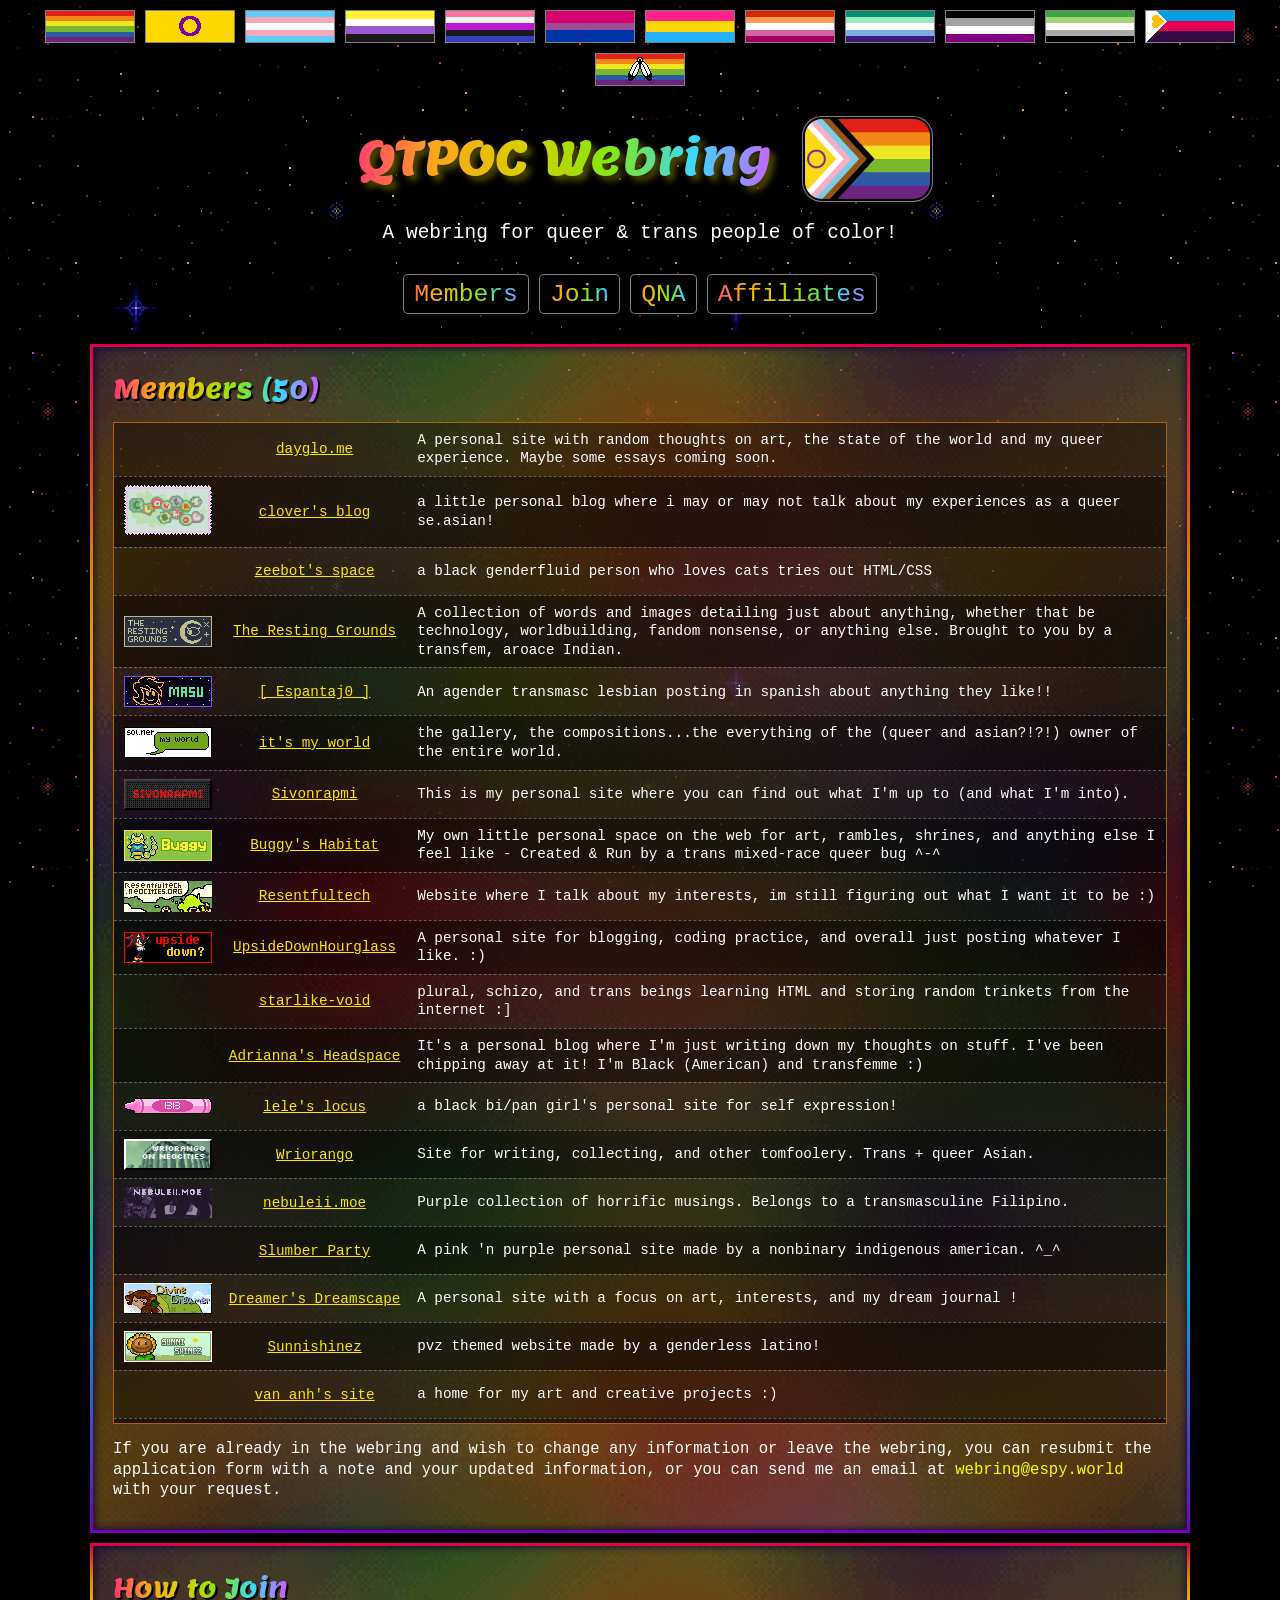
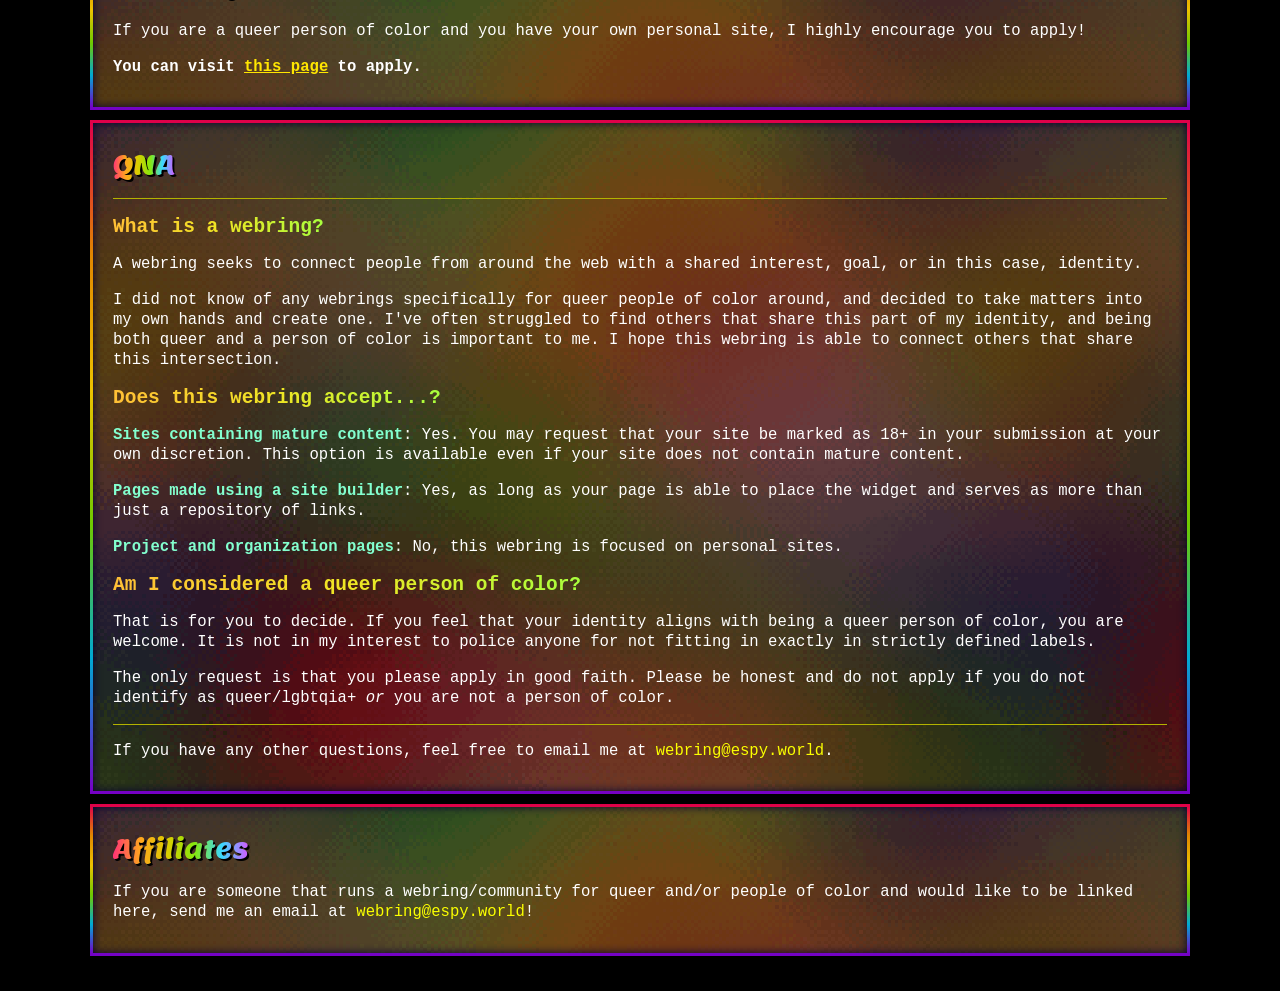
==== index.html @ ef8cb9de "Add member" ====
<!doctype html>

<head>
	<meta
		content="width=device-width, initial-scale=1.0, viewport-fit=contain"
		name="viewport"
	/>
	<link
		href="https://fonts.googleapis.com/css2?family=Lemon&amp;display=swap"
		rel="stylesheet"
	/>
	<link href="/style.css" rel="stylesheet" />
	<title>QTPOC Webring</title>
</head>
<body>
	<div class="wrapper">
		<img id="progress" src="/assets/progress-button.png" />
		<div class="buttons">
			<!-- I (Espy) made these buttons (with the exception of the polyamory one from rainy.gay). Feel free to use them, no attribution required! It's not like I own these designs! -->
			<img id="pride" src="/assets/pride-button.png" />
			<img id="intersex" src="/assets/intersex-button.png" />
			<img id="trans" src="/assets/trans-button.png" />
			<img id="nb" src="/assets/nb-button.png" />
			<img id="genderfluid" src="/assets/genderfluid-button.png" />
			<img id="bi" src="/assets/bi-button.png" />
			<img id="pan" src="/assets/pan-button.png" />
			<img id="lesbian" src="/assets/lesbian-button.png" />
			<img id="mlm" src="/assets/mlm-button.png" />
			<img id="ace" src="/assets/ace-button.png" />
			<img id="aro" src="/assets/aro-button.png" />
			<img id="polyamory" src="/assets/polyamory-button.png" />
			<img id="two-spirit" src="/assets/two-spirit-button.png" />
		</div>
		<div id="header">
			<h1 id="title"><a href="/">QTPOC Webring</a></h1>
			<img id="flag" src="/assets/progress-flag.png" />
		</div>
		<p id="desc">A webring for queer &amp; trans people of color!</p>
		<div id="quicklinks">
			<a href="#members">Members</a>
			<a href="/join.html">Join</a>
			<a href="#qna">QNA</a>
			<a href="#affiliates">Affiliates</a>
		</div>
		<div class="container" id="members-container">
			<h1 id="members">Members (<span id="members-count">50</span>)</h1>
			<div id="members-wrapper">
				<table id="members-table">
					<tr>
						<td>
							<div class="member-links">
								<a
									class="button-link empty"
									href="https://dayglo.me"
									target="_blank"
									><img src="/assets/blank.png" /></a
								><a href="https://dayglo.me" target="_blank">dayglo.me</a>
							</div>
							<div class="member-desc">
								A personal site with random thoughts on art, the state of the
								world and my queer experience. Maybe some essays coming soon.
							</div>
						</td>
					</tr>
					<tr>
						<td>
							<div class="member-links">
								<a
									class="button-link"
									href="https://cloversblog.neocities.org/"
									style="height: unset"
									target="_blank"
									><img
										src="/button/cloversblog.png"
										style="height: unset" /></a
								><a href="https://cloversblog.neocities.org/" target="_blank"
									>clover's blog</a
								>
							</div>
							<div class="member-desc">
								a little personal blog where i may or may not talk about my
								experiences as a queer se.asian!
							</div>
						</td>
					</tr>
					<tr>
						<td>
							<div class="member-links">
								<a
									class="button-link empty"
									href="https://zeebot.neocities.org/"
									target="_blank"
									><img src="/assets/blank.png" /></a
								><a href="https://zeebot.neocities.org/" target="_blank"
									>zeebot's space</a
								>
							</div>
							<div class="member-desc">
								a black genderfluid person who loves cats tries out HTML/CSS
							</div>
						</td>
					</tr>
					<tr>
						<td>
							<div class="member-links">
								<a
									class="button-link"
									href="https://therestinggrounds.neocities.org/"
									target="_blank"
									><img src="/button/therestinggrounds.gif" /></a
								><a
									href="https://therestinggrounds.neocities.org/"
									target="_blank"
									>The Resting Grounds</a
								>
							</div>
							<div class="member-desc">
								A collection of words and images detailing just about anything,
								whether that be technology, worldbuilding, fandom nonsense, or
								anything else. Brought to you by a transfem, aroace Indian.
							</div>
						</td>
					</tr>
					<tr>
						<td>
							<div class="member-links">
								<a
									class="button-link"
									href="https://espantaj0.neocities.org/"
									target="_blank"
									><img src="/button/espantaj0.gif" /></a
								><a href="https://espantaj0.neocities.org/" target="_blank"
									>[ Espantaj0 ]</a
								>
							</div>
							<div class="member-desc">
								An agender transmasc lesbian posting in spanish about anything
								they like!!
							</div>
						</td>
					</tr>
					<tr>
						<td>
							<div class="member-links">
								<a
									class="button-link"
									href="https://sol-net.neocities.org/"
									target="_blank"
									><img src="/button/solnet.gif" /></a
								><a href="https://sol-net.neocities.org/" target="_blank"
									>it's my world</a
								>
							</div>
							<div class="member-desc">
								the gallery, the compositions...the everything of the (queer and
								asian?!?!) owner of the entire world.
							</div>
						</td>
					</tr>
					<tr>
						<td>
							<div class="member-links">
								<a
									class="button-link"
									href="https://sivonrapmi.neocities.org/"
									target="_blank"
									><img src="/button/sivonrapmi.gif" /></a
								><a href="https://sivonrapmi.neocities.org/" target="_blank"
									>Sivonrapmi</a
								>
							</div>
							<div class="member-desc">
								This is my personal site where you can find out what I'm up to
								(and what I'm into).
							</div>
						</td>
					</tr>
					<tr>
						<td>
							<div class="member-links">
								<a
									class="button-link"
									href="https://buggybadhabits.neocities.org/"
									target="_blank"
									><img src="/button/buggyshabitat.gif" /></a
								><a href="https://buggybadhabits.neocities.org/" target="_blank"
									>Buggy's Habitat</a
								>
							</div>
							<div class="member-desc">
								My own little personal space on the web for art, rambles,
								shrines, and anything else I feel like - Created &amp; Run by a
								trans mixed-race queer bug ^-^
							</div>
						</td>
					</tr>
					<tr>
						<td>
							<div class="member-links">
								<a
									class="button-link"
									href="https://resentfultechworld.neocities.org/"
									target="_blank"
									><img src="/button/resentfultech.png" /></a
								><a
									href="https://resentfultechworld.neocities.org/"
									target="_blank"
									>Resentfultech</a
								>
							</div>
							<div class="member-desc">
								Website where I talk about my interests, im still figuring out
								what I want it to be :)
							</div>
						</td>
					</tr>
					<tr>
						<td>
							<div class="member-links">
								<a
									class="button-link"
									href="https://upsidedownhourglass.neocities.org/"
									target="_blank"
									><img src="/button/upsidedown.gif" /></a
								><a
									href="https://upsidedownhourglass.neocities.org/"
									target="_blank"
									>UpsideDownHourglass</a
								>
							</div>
							<div class="member-desc">
								A personal site for blogging, coding practice, and overall just
								posting whatever I like. :)
							</div>
						</td>
					</tr>
					<tr>
						<td>
							<div class="member-links">
								<a
									class="button-link empty"
									href="https://starlike-void.nekoweb.org/"
									target="_blank"
									><img src="/assets/blank.png" /></a
								><a href="https://starlike-void.nekoweb.org/" target="_blank"
									>starlike-void</a
								>
							</div>
							<div class="member-desc">
								plural, schizo, and trans beings learning HTML and storing
								random trinkets from the internet :]
							</div>
						</td>
					</tr>
					<tr>
						<td>
							<div class="member-links">
								<a
									class="button-link empty"
									href="https://adriannatchalla.gay/"
									target="_blank"
									><img src="/assets/blank.png" /></a
								><a href="https://adriannatchalla.gay/" target="_blank"
									>Adrianna's Headspace</a
								>
							</div>
							<div class="member-desc">
								It's a personal blog where I'm just writing down my thoughts on
								stuff. I've been chipping away at it! I'm Black (American) and
								transfemme :)
							</div>
						</td>
					</tr>
					<tr>
						<td>
							<div class="member-links">
								<a
									class="button-link"
									href="https://l3l3.neocities.org/"
									target="_blank"
									><img src="/button/l3l3.png" /></a
								><a href="https://l3l3.neocities.org/" target="_blank"
									>lele's locus</a
								>
							</div>
							<div class="member-desc">
								a black bi/pan girl's personal site for self expression!
							</div>
						</td>
					</tr>
					<tr>
						<td>
							<div class="member-links">
								<a
									class="button-link"
									href="https://wriorango.neocities.org/"
									target="_blank"
									><img src="/button/wriorango.png" /></a
								><a href="https://wriorango.neocities.org/" target="_blank"
									>Wriorango</a
								>
							</div>
							<div class="member-desc">
								Site for writing, collecting, and other tomfoolery. Trans +
								queer Asian.
							</div>
						</td>
					</tr>
					<tr>
						<td>
							<div class="member-links">
								<a
									class="button-link"
									href="https://nebuleii.moe/"
									target="_blank"
									><img src="/button/nebuleii.gif" /></a
								><a href="https://nebuleii.moe/" target="_blank"
									>nebuleii.moe</a
								>
							</div>
							<div class="member-desc">
								Purple collection of horrific musings. Belongs to a
								transmasculine Filipino.
							</div>
						</td>
					</tr>
					<tr>
						<td>
							<div class="member-links">
								<a
									class="button-link empty"
									href="https://drowsy.nekoweb.org"
									target="_blank"
									><img src="/assets/blank.png" /></a
								><a href="https://drowsy.nekoweb.org" target="_blank"
									>Slumber Party</a
								>
							</div>
							<div class="member-desc">
								A pink 'n purple personal site made by a nonbinary indigenous
								american. ^_^
							</div>
						</td>
					</tr>
					<tr>
						<td>
							<div class="member-links">
								<a
									class="button-link"
									href="https://divine-dreamer.neocities.org/"
									target="_blank"
									><img src="/button/divinedreamer.gif" /></a
								><a href="https://divine-dreamer.neocities.org/" target="_blank"
									>Dreamer's Dreamscape</a
								>
							</div>
							<div class="member-desc">
								A personal site with a focus on art, interests, and my dream
								journal !
							</div>
						</td>
					</tr>
					<tr>
						<td>
							<div class="member-links">
								<a
									class="button-link"
									href="https://sunnishinez.neocities.org/"
									target="_blank"
									><img src="/button/sunnishinez.png" /></a
								><a href="https://sunnishinez.neocities.org/" target="_blank"
									>Sunnishinez</a
								>
							</div>
							<div class="member-desc">
								pvz themed website made by a genderless latino!
							</div>
						</td>
					</tr>
					<tr>
						<td>
							<div class="member-links">
								<a
									class="button-link empty"
									href="https://vananh.neocities.org/"
									target="_blank"
									><img src="/assets/blank.png" /></a
								><a href="https://vananh.neocities.org/" target="_blank"
									>van anh's site</a
								>
							</div>
							<div class="member-desc">
								a home for my art and creative projects :)
							</div>
						</td>
					</tr>
					<tr>
						<td>
							<div class="member-links">
								<a
									class="button-link"
									href="https://coredreamz.neocities.org/"
									target="_blank"
									><img src="/button/coredreamz.gif" /></a
								><a href="https://coredreamz.neocities.org/" target="_blank"
									>CoreDreamz</a
								>
							</div>
							<div class="member-desc">
								My website is an attempt to blend VHS and Dreamcore. It mostly
								features things from my life, so check it out if you're
								interested! ;D
							</div>
						</td>
					</tr>
					<tr>
						<td>
							<div class="member-links">
								<a
									class="button-link"
									href="https://zianu-azureplay.neocities.org/"
									target="_blank"
									><img src="/button/azureplay.gif" /></a
								><a
									href="https://zianu-azureplay.neocities.org/"
									target="_blank"
									>AzurePlay</a
								>
							</div>
							<div class="member-desc">
								My personal Markdown blog about games, tech, and everything
								else. Site is on Russian language.
							</div>
						</td>
					</tr>
					<tr>
						<td>
							<div class="member-links">
								<a
									class="button-link"
									href="https://gallusgalluss.neocities.org/"
									target="_blank"
									><img src="/button/gallusgalluss.png" /></a
								><a href="https://gallusgalluss.neocities.org/" target="_blank"
									>Gallusgalluss</a
								>
							</div>
							<div class="member-desc">
								The personal website of Drey, a Black trans artist who loves
								creatures and games!
							</div>
						</td>
					</tr>
					<tr>
						<td>
							<div class="member-links">
								<a
									class="button-link empty"
									href="https://cosy-diner.nekoweb.org/"
									target="_blank"
									><img src="/assets/blank.png" /></a
								><a href="https://cosy-diner.nekoweb.org/" target="_blank"
									>Cosy Diner</a
								>
							</div>
							<div class="member-desc">
								The cosiest diner in town, run by some punk filipino trans dude
								in his 20s. I heard he has a special burger-milkshake combo deal
								for only $2.99 if you say red is the best colour in the rainbow
								and donate all your life savings directly to his bank account.
							</div>
						</td>
					</tr>
					<tr>
						<td>
							<div class="member-links">
								<a
									class="button-link empty"
									href="https://orcareon.neocities.org/"
									target="_blank"
									><img src="/assets/blank.png" /></a
								><a href="https://orcareon.neocities.org/" target="_blank"
									>orcareon</a
								>
							</div>
							<div class="member-desc">
								the personal site of a sapphic ace chinese-australian ^^/
							</div>
						</td>
					</tr>
					<tr>
						<td>
							<div class="member-links">
								<a
									class="button-link"
									href="https://www.psigone.com/home"
									target="_blank"
									><img src="/button/jeanzone.png" /></a
								><a href="https://www.psigone.com/home" target="_blank"
									>psigone</a
								>
							</div>
							<div class="member-desc">
								hi! my name is jean and this is my personal website. i am
								diasporic Vietnamese and am an oil painter and digital artist,
								based in the Bay Area, CA.
							</div>
						</td>
					</tr>
					<tr>
						<td>
							<div class="member-links">
								<a
									class="button-link"
									href="https://jups-journal.neocities.org/"
									target="_blank"
									><img src="/button/jupsjournal.gif" /></a
								><a href="https://jups-journal.neocities.org/" target="_blank"
									>Jup's Journal</a
								>
							</div>
							<div class="member-desc">
								my little home on the internet! Come visit, I detail my
								fixations, thoughts, and journey to reclaim my Chinese heritage
								:D
							</div>
						</td>
					</tr>
					<tr>
						<td>
							<div class="member-links">
								<a
									class="button-link"
									href="https://wheresurmalloytonight.neocities.org/"
									target="_blank"
									><img src="/button/malloytonight.gif" /></a
								><a
									href="https://wheresurmalloytonight.neocities.org/"
									target="_blank"
									>MalloyTonight</a
								>
							</div>
							<div class="member-desc">
								personal website ; shrine to being who i want to be,
								unrestrained. i like narrative analysis and music and
								storytelling and fandom. filipino-canadian and very queer
							</div>
						</td>
					</tr>
					<tr>
						<td>
							<div class="member-links">
								<a
									class="button-link empty"
									href="https://cjsatnarine.space"
									target="_blank"
									><img src="/assets/blank.png" /></a
								><a href="https://cjsatnarine.space" target="_blank"
									>CJ's Personal Site</a
								>
							</div>
							<div class="member-desc">Personal website of CJ Satnarine.</div>
						</td>
					</tr>
					<tr>
						<td>
							<div class="member-links">
								<a
									class="button-link empty"
									href="https://xcrystiiangel.neocities.org/"
									target="_blank"
									><img src="/assets/blank.png" /></a
								><a href="https://xcrystiiangel.neocities.org/" target="_blank"
									>xCrystiiAngelz webpage !!!</a
								>
							</div>
							<div class="member-desc">
								the home of a trans, queer, and neurodivergent thai internet
								angel ... a personal webpage for whatever !!! ꒰১(。・ω・。)໒꒱
							</div>
						</td>
					</tr>
					<tr>
						<td>
							<div class="member-links">
								<a
									class="button-link"
									href="https://mongju.nekoweb.org/"
									target="_blank"
									><img src="/button/mongju.gif" /></a
								><a href="https://mongju.nekoweb.org/" target="_blank"
									>mongju.nekoweb.org</a
								>
							</div>
							<div class="member-desc">
								website of an aroace nonbinary korean!!
							</div>
						</td>
					</tr>
					<tr>
						<td>
							<div class="member-links">
								<a
									class="button-link"
									href="https://compulsivecomputer.net/"
									target="_blank"
									><img src="/button/compulsivecomputer.png" /></a
								><a href="https://compulsivecomputer.net/" target="_blank"
									>CompulsiveComputer</a
								>
							</div>
							<div class="member-desc">
								A site belonging to a particular IBM computer, full of all kinds
								of stuff from Singapore.
							</div>
						</td>
					</tr>
					<tr>
						<td>
							<div class="member-links">
								<a
									class="button-link"
									href="https://mvoidsta.neocities.org"
									target="_blank"
									><img src="/button/mvoidsta.png" /></a
								><a href="https://mvoidsta.neocities.org" target="_blank"
									>mvoidsta</a
								>
							</div>
							<div class="member-desc">
								the eternal nights haven run by a neurodivergent
							</div>
						</td>
					</tr>
					<tr>
						<td>
							<div class="member-links">
								<a
									class="button-link"
									href="https://vidapon.net/"
									target="_blank"
									><img src="/button/vidapon.gif" /></a
								><a href="https://vidapon.net/" target="_blank"
									>Vidapon's Artbox</a
								>
							</div>
							<div class="member-desc">
								An art-driven personal website owned by a Nonbinary Filipino
								person! Come hang out if you're interested in pixelly art,
								worldbuilding, and the colour pink!
							</div>
						</td>
					</tr>
					<tr>
						<td>
							<div class="member-links">
								<a
									class="button-link empty"
									href="https://lillinet.neocities.org/"
									target="_blank"
									><img src="/assets/blank.png" /></a
								><a href="https://lillinet.neocities.org/" target="_blank"
									>Lilli Net</a
								>
							</div>
							<div class="member-desc">Just a personal website</div>
						</td>
					</tr>
					<tr>
						<td>
							<div class="member-links">
								<a
									class="button-link"
									href="https://if-we-were-villains.nekoweb.org/not_found.html"
									target="_blank"
									><img src="/button/mysillylittlewebsite.png" /></a
								><a
									href="https://if-we-were-villains.nekoweb.org/not_found.html"
									target="_blank"
									>My Silly Little Website</a
								>
							</div>
							<div class="member-desc">
								Just a personal website where I mess around
							</div>
						</td>
					</tr>
					<tr>
						<td>
							<div class="member-links">
								<a
									class="button-link"
									href="https://roflcopterr.nekoweb.org/"
									target="_blank"
									><img src="/button/rolfcopterr.png" /></a
								><a href="https://roflcopterr.nekoweb.org/" target="_blank"
									>roflcopterr</a
								>
							</div>
							<div class="member-desc">
								Personal website made as a hobby. Always under construction;
								Home of many shrines and fun pages! Come check me out :))
							</div>
						</td>
					</tr>
					<tr>
						<td>
							<div class="member-links">
								<a
									class="button-link"
									href="https://prismaticbolt.neocities.org/"
									target="_blank"
									><img src="/button/prismaticbolt.png" /></a
								><a href="https://prismaticbolt.neocities.org/" target="_blank"
									>prismaticbolt</a
								>
							</div>
							<div class="member-desc">
								Rainbow-themed personal website run by a Hispanic aspec person.
							</div>
						</td>
					</tr>
					<tr>
						<td>
							<div class="member-links">
								<a
									class="button-link"
									href="https://crystalclearcrystalline.neocities.org/"
									target="_blank"
									><img src="/button/crystalline.png" /></a
								><a
									href="https://crystalclearcrystalline.neocities.org/"
									target="_blank"
									>CrystalClearCrystalline</a
								>
							</div>
							<div class="member-desc">
								A personal creative archive of an aroace, agender Hmong person.
							</div>
						</td>
					</tr>
					<tr>
						<td>
							<div class="member-links">
								<a
									class="button-link"
									href="https://shroom.ink/"
									target="_blank"
									><img src="/button/shroomink.gif" /></a
								><a href="https://shroom.ink/" target="_blank">Shroom.Ink</a>
							</div>
							<div class="member-desc">
								Lil mushroom &amp; fungi themed sites.
							</div>
						</td>
					</tr>
					<tr>
						<td>
							<div class="member-links">
								<a
									class="button-link"
									href="https://goldensun.nekoweb.org/"
									target="_blank"
									><img src="/button/goldensun.gif" /></a
								><a href="https://goldensun.nekoweb.org/" target="_blank"
									>goldensun</a
								>
							</div>
							<div class="member-desc">
								the personal site of a queer artist of colour :) that said, my
								site isn't primarily art focused. honestly, I'm not really sure
								what I'm doing with it. here's my whisper to the wind/scream
								into the abyss on the indie web
							</div>
						</td>
					</tr>
					<tr>
						<td>
							<div class="member-links">
								<a
									class="button-link"
									href="https://www.albinanigans.me/"
									target="_blank"
									><img src="/button/albinanigans.png" /></a
								><a href="https://www.albinanigans.me/" target="_blank"
									>The Albinanigans!</a
								>
							</div>
							<div class="member-desc">The shenanigans of Albi!</div>
						</td>
					</tr>
					<tr>
						<td>
							<div class="member-links">
								<a
									class="button-link empty"
									href="https://chubs.tubsandchubs.com"
									target="_blank"
									><img src="/assets/blank.png" /></a
								><a href="https://chubs.tubsandchubs.com" target="_blank"
									>chubsOS</a
								>
							</div>
							<div class="member-desc">
								disabled QTBIPOC millennial's HTML playground and personal site
							</div>
						</td>
					</tr>
					<tr>
						<td>
							<div class="member-links">
								<a
									class="button-link"
									href="https://starry-knight.neocities.org/"
									target="_blank"
									><img src="/button/starrysgrove.png" /></a
								><a href="https://starry-knight.neocities.org/" target="_blank"
									>Starry's Grove</a
								>
							</div>
							<div class="member-desc">
								A clearing in the digital forest where a Black queer artist
								resides :3
							</div>
						</td>
					</tr>
					<tr>
						<td>
							<div class="member-links">
								<a
									class="button-link"
									href="https://buzz51.neocities.org/"
									target="_blank"
									><img src="/button/buzz51.png" /></a
								><a href="https://buzz51.neocities.org/" target="_blank"
									>Buzz51</a
								>
							</div>
							<div class="member-desc">
								Personal site of an artistic, queer Desi-American!
							</div>
						</td>
					</tr>
					<tr>
						<td>
							<div class="member-links">
								<a
									class="button-link"
									href="https://tertiaryapocalypse.neocities.org"
									target="_blank"
									><img src="/button/tertiaryapocalypse.png" /></a
								><a
									href="https://tertiaryapocalypse.neocities.org"
									target="_blank"
									>TERTIARYAPOCALYPSE</a
								>
							</div>
							<div class="member-desc">
								personal corner of the web. i mostly use it to host creative
								projects, a lot of which are about queer asian americans,
								since... that's me!
							</div>
						</td>
					</tr>
					<tr>
						<td>
							<div class="member-links">
								<a
									class="button-link empty"
									href="https://lukealexdavis.co.uk"
									target="_blank"
									><img src="/assets/blank.png" /></a
								><a href="https://lukealexdavis.co.uk" target="_blank"
									>Luke Davis</a
								>
							</div>
							<div class="member-desc">
								The digital home of Luke Davis: a queer Black autistic technical
								SEO, music producer, and blogger based in the UK
							</div>
						</td>
					</tr>
					<tr>
						<td>
							<div class="member-links">
								<a
									class="button-link"
									href="https://weirdo.nekoweb.org"
									target="_blank"
									><img src="/button/weirdo.gif" /></a
								><a href="https://weirdo.nekoweb.org" target="_blank">Powder</a>
							</div>
							<div class="member-desc">
								Personal site made by a neurodivergent, trans, queer afro
								caribbean artist dedicated to showing free expression without
								any worry of being ridiculed.
							</div>
						</td>
					</tr>
					<tr>
						<td>
							<div class="member-links">
								<a
									class="button-link"
									href="https://leilukin.com/"
									target="_blank"
									><img src="/button/leilukinshub.png" /></a
								><a href="https://leilukin.com/" target="_blank"
									>Leilukin's Hub</a
								>
							</div>
							<div class="member-desc">
								Personal and hobby website of a Malaysian Chinese autistic and
								visually impaired non-binary lesbian, dedicated to queerness and
								various interests.
							</div>
						</td>
					</tr>
					<tr>
						<td>
							<div class="member-links">
								<a
									class="button-link"
									href="https://slitherbop.neocities.org/"
									target="_blank"
									><img src="/button/slitherbop.gif" /></a
								><a href="https://slitherbop.neocities.org/" target="_blank"
									>Slitherbop</a
								>
							</div>
							<div class="member-desc empty"></div>
						</td>
					</tr>
					<tr>
						<td>
							<div class="member-links">
								<a
									class="button-link"
									href="https://espy.world/"
									target="_blank"
									><img src="/button/espyworld.gif" /></a
								><a href="https://espy.world/" target="_blank">espy.world</a>
							</div>
							<div class="member-desc">
								Webring owner, the projects and musings of a queer and nonbinary
								vietnamese artist.
							</div>
						</td>
					</tr>
				</table>
			</div>
			<p>
				If you are already in the webring and wish to change any information or
				leave the webring, you can resubmit the application form with a note and
				your updated information, or you can send me an email at
				<span class="email"
					>webr<span class="e-m-a">a3645778631892l</span>ing@es<span class="i-l"
						>y904378323124d</span
					>py.world</span
				>
				with your request.
			</p>
		</div>
		<div class="container">
			<h1 id="join">How to Join</h1>
			<p>
				If you are a queer person of color and you have your own personal site,
				I highly encourage you to apply!
			</p>
			<p style="font-weight: bold">
				You can visit
				<a href="/join.html">this page</a> to apply.
			</p>
		</div>
		<div class="container">
			<h1 id="qna">QNA</h1>
			<hr />
			<h2>What is a webring?</h2>
			<p>
				A webring seeks to connect people from around the web with a shared
				interest, goal, or in this case, identity.
			</p>
			<p>
				I did not know of any webrings specifically for queer people of color
				around, and decided to take matters into my own hands and create one.
				I've often struggled to find others that share this part of my identity,
				and being both queer and a person of color is important to me. I hope
				this webring is able to connect others that share this intersection.
			</p>
			<h2>Does this webring accept...?</h2>
			<p>
				<b>Sites containing mature content</b>: Yes. You may request that your
				site be marked as 18+ in your submission at your own discretion. This
				option is available even if your site does not contain mature content.
			</p>
			<p>
				<b>Pages made using a site builder</b>: Yes, as long as your page is
				able to place the widget and serves as more than just a repository of
				links.
			</p>
			<p>
				<b>Project and organization pages</b>: No, this webring is focused on
				personal sites.
			</p>
			<h2>Am I considered a queer person of color?</h2>
			<p>
				That is for you to decide. If you feel that your identity aligns with
				being a queer person of color, you are welcome. It is not in my interest
				to police anyone for not fitting in exactly in strictly defined labels.
			</p>
			<p>
				The only request is that you please apply in good faith. Please be
				honest and do not apply if you do not identify as queer/lgbtqia+
				<i>or</i> you are not a person of color.
			</p>
			<hr />
			<p>
				If you have any other questions, feel free to email me at
				<span class="email"
					>webr<span class="e-m-a">a3645778631892l</span>ing@es<span class="i-l"
						>y904378323124d</span
					>py.world</span
				>.
			</p>
		</div>
		<div class="container">
			<h1 id="affiliates">Affiliates</h1>
			<p>
				If you are someone that runs a webring/community for queer and/or people
				of color and would like to be linked here, send me an email at
				<span class="email"
					>webr<span class="e-m-a">a3645778631892l</span>ing@es<span class="i-l"
						>y904378323124d</span
					>py.world</span
				>!
			</p>
		</div>
	</div>
</body>
---- style.css ----
html {
    background: black;
    scrollbar-color: rgb(100, 100, 100) rgb(37, 37, 37);
}
textarea {
    scrollbar-color: initial;
}
body {
    font-family: monospace;
    background: black;
    background: url("/assets/stars.png");
    background-blend-mode: multiply;
    background-attachment: fixed;
    image-rendering: pixelated;
    background-size: 600px;
    color: white;
    margin: 0;
}
li {
    font-size: 1.1em;
}
hr {
    color: rgb(179, 179, 0);
    border-style: none none solid none;
}
b {
    color: rgb(131, 255, 207);
}
code {
    background-color: rgb(7, 7, 7);
    color: rgb(177, 177, 177);
    padding: 2px 4px;
    font-size: 0.9em;
}

/* Email */
.e-m-a,
.i-l {
    display: none; /* Spam prevention */
}
.email {
    color: rgb(251, 255, 0);
}

/* Buttons */
.buttons {
    display: flex;
    gap: 10px;
    width: fit-content;
    margin: auto;
    flex-wrap: wrap;
    align-items: center;
    justify-content: center;
}
.buttons img,
#progress {
    border: 1px solid rgba(255, 255, 255, 0.5);
    width: 88px;
    height: 31px;
}
#progress {
    display: none;
}

/* Header */
#header {
    display: flex;
    gap: 20px;
    margin-top: 20px;
    max-width: 100%;
}
#flag {
    width: 125px;
    object-fit: cover;
    image-rendering: auto;
    border-radius: 20px;
    padding: 2px;
    background: black;
    border: 1px solid rgba(255, 255, 255, 0.5);
}
#title {
    background: white;
    background: linear-gradient(
        90deg,
        rgb(255, 50, 118),
        rgb(255, 165, 31),
        rgb(219, 205, 0),
        rgb(133, 231, 14),
        rgb(59, 216, 255),
        rgb(216, 87, 255)
    );
    background-clip: text;
    color: transparent;
    background-size: cover;
    margin: 0px auto;
    width: 415px;
    font-size: 3em;
    text-shadow: none;
    filter: drop-shadow(5px 5px 3px rgba(255, 238, 0, 0.3));
    padding: 10px;
    text-align: center;
}
#title a {
    text-decoration: none;
    color: transparent;
}
#desc {
    margin: 0;
    margin-top: 10px;
    margin-bottom: 20px;
    font-size: 1.5em;
    text-shadow: 2px 2px 0px black;
    text-align: center;
    padding: 0px 10px;
}

/* Containers */
.wrapper {
    margin: 0px auto;
    padding: 10px 0px;
    width: 100%;
    display: flex;
    flex-direction: column;
    gap: 10px;
    align-items: center;
    min-height: 100dvh;
}
.wrapper > :last-child {
    margin-bottom: 20px;
}
.wrapper > :first-child {
    margin-top: 20px;
}
.container {
    width: 100%;
    max-width: 1100px;
    background: url("/assets/background.png");
    background-size: 900px;
    padding: 20px;
    border: 3px outset rgb(116, 31, 31);
    border-image: linear-gradient(
        180deg,
        rgb(223, 0, 74),
        rgb(224, 135, 0),
        rgb(236, 193, 0),
        rgb(111, 202, 0),
        rgb(0, 169, 211),
        rgb(118, 0, 197)
    );
    border-image-slice: 1;
    color: white;
    box-sizing: border-box;
    box-shadow: 0px 0px 10px rgba(5, 1, 49, 1) inset;
}
.container p {
    font-size: 1.2em;
    line-height: 1.3em;
}
.container p:last-child {
    margin-bottom: 10px;
}
h1 {
    font-family: "Lemon", system-ui;
    font-size: 1.6em;
    font-weight: normal;
    margin-top: 5px;
    background: white;
    background: linear-gradient(
        90deg,
        rgb(255, 50, 118),
        rgb(255, 165, 31),
        rgb(219, 205, 0),
        rgb(133, 231, 14),
        rgb(59, 216, 255),
        rgb(216, 87, 255)
    );
    background-size: cover;
    background-clip: text;
    color: transparent;
    width: fit-content;
    filter: drop-shadow(2px 2px 0px black);
}
h2 {
    background: white;
    background: linear-gradient(
        90deg,
        rgb(255, 191, 54),
        rgba(239, 229, 36, 1),
        rgb(168, 255, 61)
    );
    background-size: cover;
    background-clip: text;
    color: transparent;
    width: fit-content;
}
li {
    line-height: 1.4em;
    font-size: 1rem;
}
li::marker {
    color: cyan;
    font-weight: bold;
}

/* Quicklink */
#quicklinks {
    display: flex;
    flex-wrap: wrap;
    align-items: center;
    justify-content: center;
    gap: 10px;
    font-size: 1.9em;
    margin-bottom: 20px;
}
#quicklinks a {
    text-decoration: none;
    padding: 5px 10px;
    color: white;
    background: black;
    background: linear-gradient(
        90deg,
        rgb(255, 50, 118),
        rgb(255, 165, 31),
        rgb(219, 205, 0),
        rgb(133, 231, 14),
        rgb(59, 216, 255),
        rgb(216, 87, 255)
    );
    background-size: cover;
    background-clip: text;
    color: transparent;
    border-radius: 5px;
    border: 1px solid rgba(255, 255, 255, 0.5);
    backdrop-filter: brightness(0);
}
#quicklinks a:hover {
    background: rgb(247, 255, 139);
    color: black;
}

/* Members */
table {
    border-collapse: collapse;
    font-size: 1.1em;
}
td {
    border-top: 1px dashed rgba(255, 255, 255, 0.3);
    padding: 8px 10px;
    vertical-align: top;
    display: flex;
    gap: 10px;
}
tbody > :nth-child(2n) {
    background-color: rgba(0, 0, 0, 0.397);
}
tr:nth-child(1) td {
    border-top: none;
}
#members-wrapper {
    max-height: 1000px;
    overflow-y: scroll;
    scrollbar-width: thin;
    border: 1px solid rgb(172, 99, 4);
    scrollbar-color: #f7b910 #b67b0d;
    padding: 0px 0px;
    background: rgba(0, 0, 0, 0.4);
    image-rendering: pixelated;
}
a {
    color: rgb(255, 230, 0);
}
a:hover {
    color: white;
}
.member-links img, .button-link {
    width: 88px;
    height: 31px;
}
.member-links {
    display: flex;
    flex: 2.3;
    gap: 10px;
    align-items: center;
}
.member-links :last-child {
    margin: auto;
    text-align: center;
}
.member-desc {
    flex: 6;
    height: fit-content;
    margin: auto 0;
    text-align: left;
    line-height: 1.3em;
}
.member-desc.empty {
    color: gray;
}

/* Widgets */
#widgets {
    display: flex;
    gap: 10px;
    justify-content: center;
    margin: 30px 0px;
    flex-wrap: wrap;
}
.widget {
    width: fit-content;
}
.widget-wrapper {
    display: flex;
    flex-direction: column;
    gap: 10px;
    align-items: center;
}
.widget-wrapper textarea {
    flex-grow: 1;
}
.widget-wrapper h3 {
    text-decoration: underline;
    margin: 0;
    margin-bottom: 10px;
}
#widgets textarea {
    background: rgb(0, 10, 0);
    border: 1px solid rgb(24, 74, 87);
    color: rgb(0, 204, 136);
}

/* Form */
form {
    padding: 0px 10px;
    margin: 30px auto 0px auto;
}
form label {
    color: rgb(209, 255, 101);
    line-height: 1.5em;
        display: flex;
    flex-direction: column;
}
form .required-note, form label .req {
    color: rgb(255, 255, 255);
    font-size: 0.8em;
}
.required-note {
    font-size: 0.8rem !important;
}
input::placeholder, textarea::placeholder {
    color: rgba(0, 223, 167, 0.5);
}
form input, form textarea {
    width: calc(100% - 10px);
    padding: 5px;
    background: rgb(0, 10, 0);
    border: 1px solid rgb(24, 74, 87);
    color: rgb(236, 255, 184);
    font-size: 1rem;
    font-family: monospace;
}
input:focus {
    outline: 1px solid rgb(182, 170, 0);
}
form input[name="description"] {
    text-align: top;
}
.alternative {
    color: rgb(0, 199, 192);
    font-style: italic;
}
.alternative .email {
    color: rgb(246, 255, 126);
}
form button {
    background-color: rgb(0, 82, 50);
    color: yellow;
    font-family: monospace;
    padding: 5px;
    border-radius: 10px;
    font-size: 1rem;
    border: 1px solid rgb(0, 138, 108);
}
form button:hover {
    cursor: pointer;
    border-color: rgb(0, 255, 242);
    color: white;
    background-color: rgb(5, 117, 74);
}

/* Small screen styling */
@media screen and (max-width: 620px) {
    body {
        margin: 10px 0;
    }
    .container {
        padding: 10px 15px;
    }
    .container > p, li {
        font-size: 0.95rem;
    }
    #members-container {
        padding: 10px 0px;
    }
    #members-container > *:not(#members-wrapper) {
        padding: 0px 15px;
    }
    #members-wrapper {
        overflow-y: hidden;
        max-height: unset;
        border-left: none;
        border-right: none;
    }
    #flag {
        display: none;
    }
    .buttons {
        order: 999;
        padding: 5px;
    }
    #progress {
        display: block;
    }
    #header {
        margin-top: 0px;
    }
    #title {
        font-size: 2.4em;
        filter: drop-shadow(2px 2px 2px rgba(255, 238, 0, 0.4));
    }
    #quicklinks,
    #desc,
    #progress {
        z-index: 1;
    }
    td {
        flex-direction: column;
    }
    .member-links .empty {
        display: none;
    }
    .member-links :last-child {
        margin: 0;
    }
    textarea[name="description"] {
        height: 60px;
    }
    .wrapper > :last-child {
        margin-bottom: 5px;
    }
    .wrapper > :first-child {
        margin-top: 5px;
    }
    .member-desc.empty {
        display: none;
    }
    form input, form textarea {
        font-size: 0.9em;
    }
}
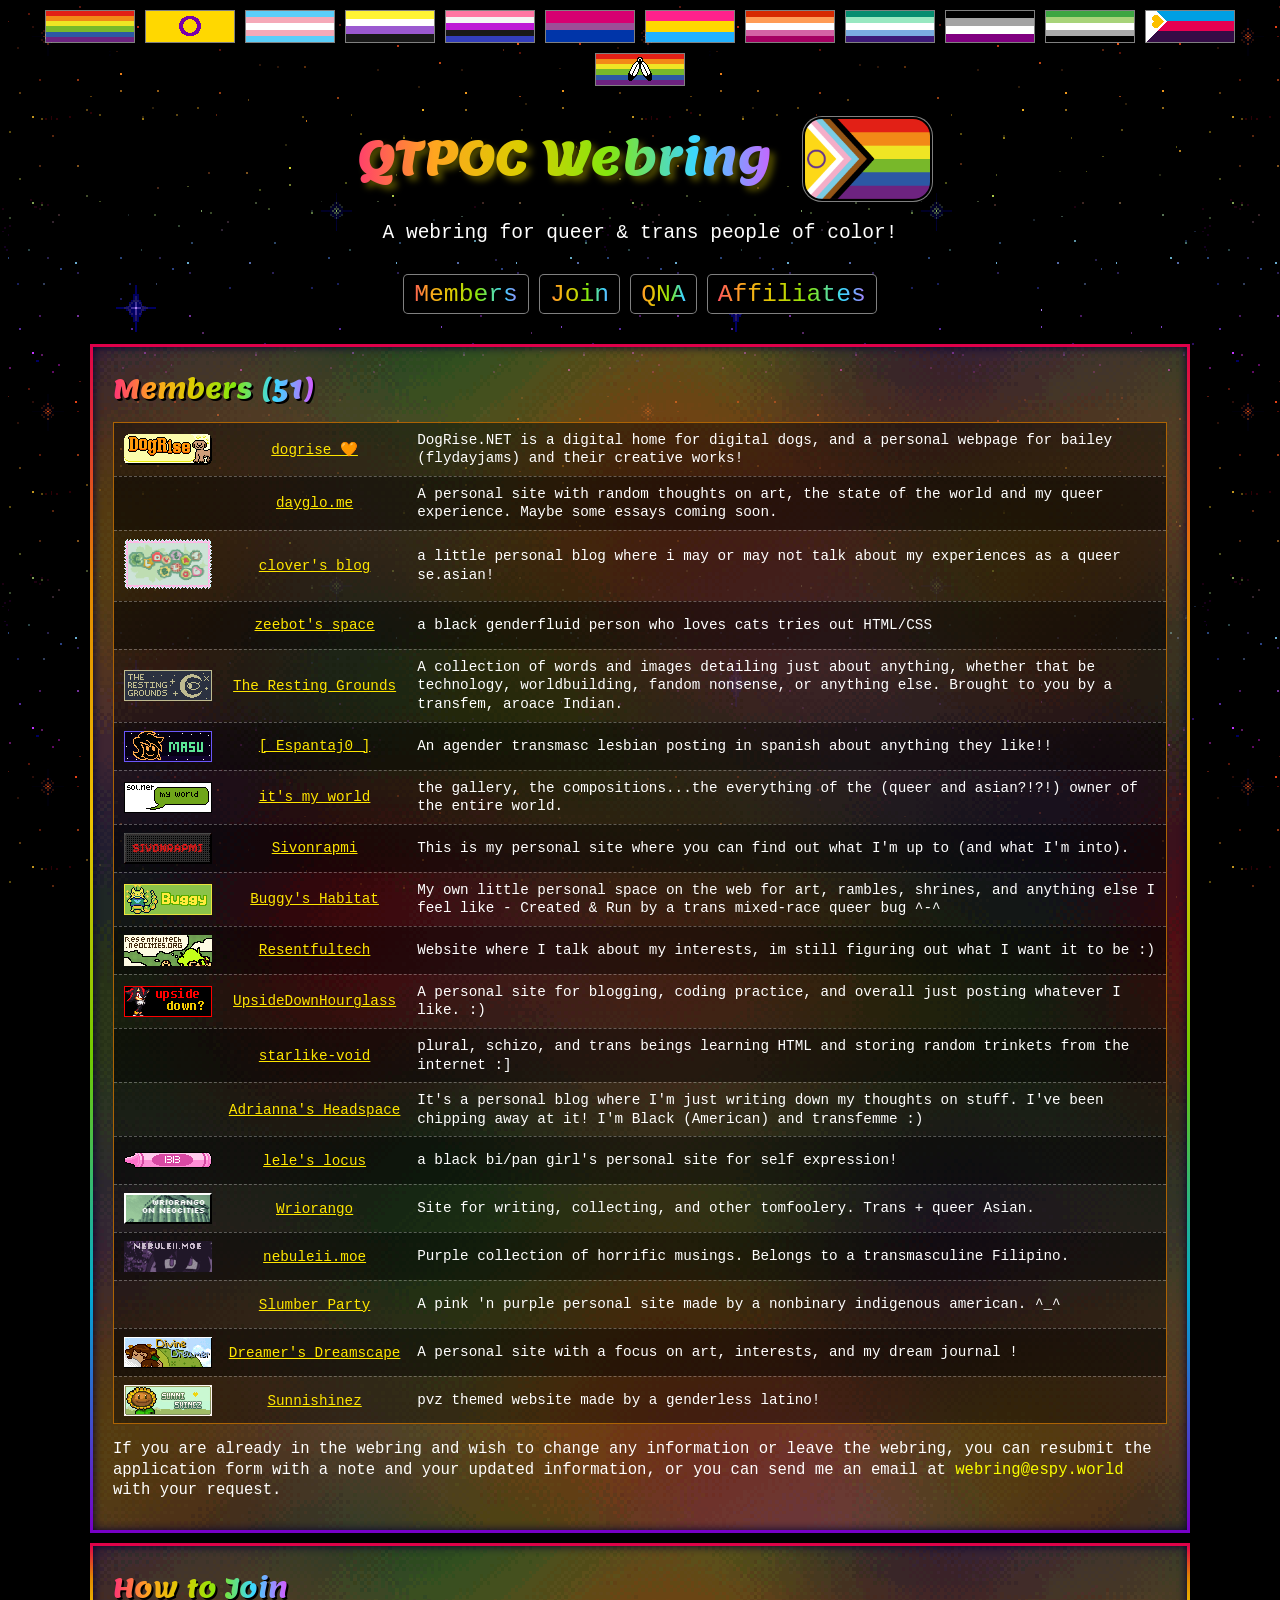
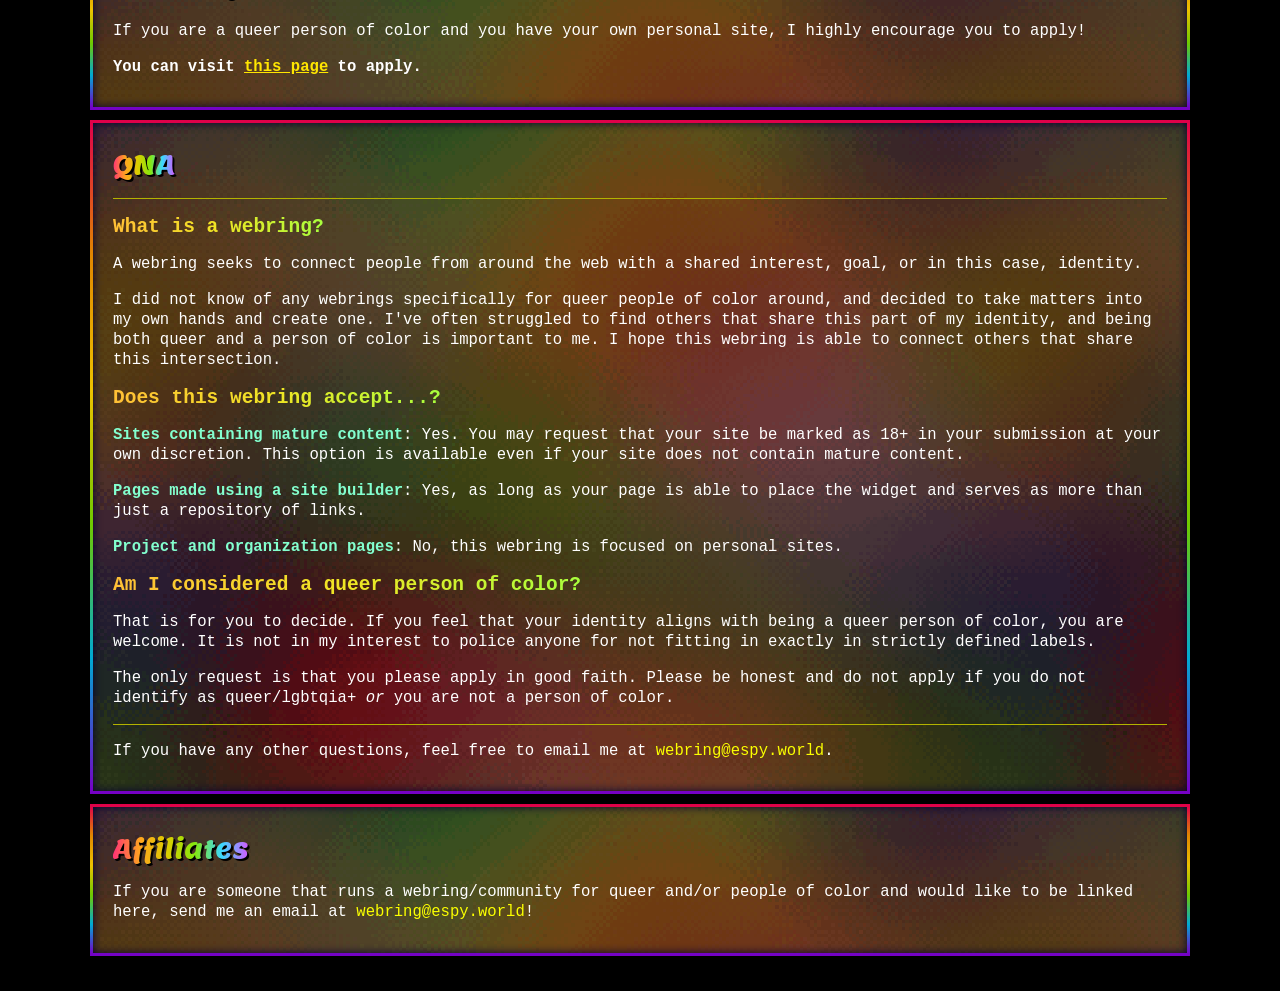
==== commit d2e0a7d0: "Add member" ====
--- a/index.html
+++ b/index.html
@@ -10,6 +10,7 @@
 		rel="stylesheet"
 	/>
 	<link href="/style.css" rel="stylesheet" />
+	<meta content="text/html; charset=utf-8" http-equiv="Content-Type" />
 	<title>QTPOC Webring</title>
 </head>
 <body>
@@ -43,9 +44,25 @@
 			<a href="#affiliates">Affiliates</a>
 		</div>
 		<div class="container" id="members-container">
-			<h1 id="members">Members (<span id="members-count">50</span>)</h1>
+			<h1 id="members">Members (<span id="members-count">51</span>)</h1>
 			<div id="members-wrapper">
 				<table id="members-table">
+					<tr>
+						<td>
+							<div class="member-links">
+								<a
+									class="button-link"
+									href="https://dogrise.net"
+									target="_blank"
+									><img src="/button/dogrise.gif" /></a
+								><a href="https://dogrise.net" target="_blank">dogrise 🧡</a>
+							</div>
+							<div class="member-desc">
+								DogRise.NET is a digital home for digital dogs, and a personal
+								webpage for bailey (flydayjams) and their creative works!
+							</div>
+						</td>
+					</tr>
 					<tr>
 						<td>
 							<div class="member-links">
--- a/style.css
+++ b/style.css
@@ -386,6 +386,10 @@
     color: white;
     background-color: rgb(5, 117, 74);
 }
+.footnote {
+    font-size: 0.85em;
+    color: rgb(155, 155, 155);
+}
 
 /* Small screen styling */
 @media screen and (max-width: 620px) {
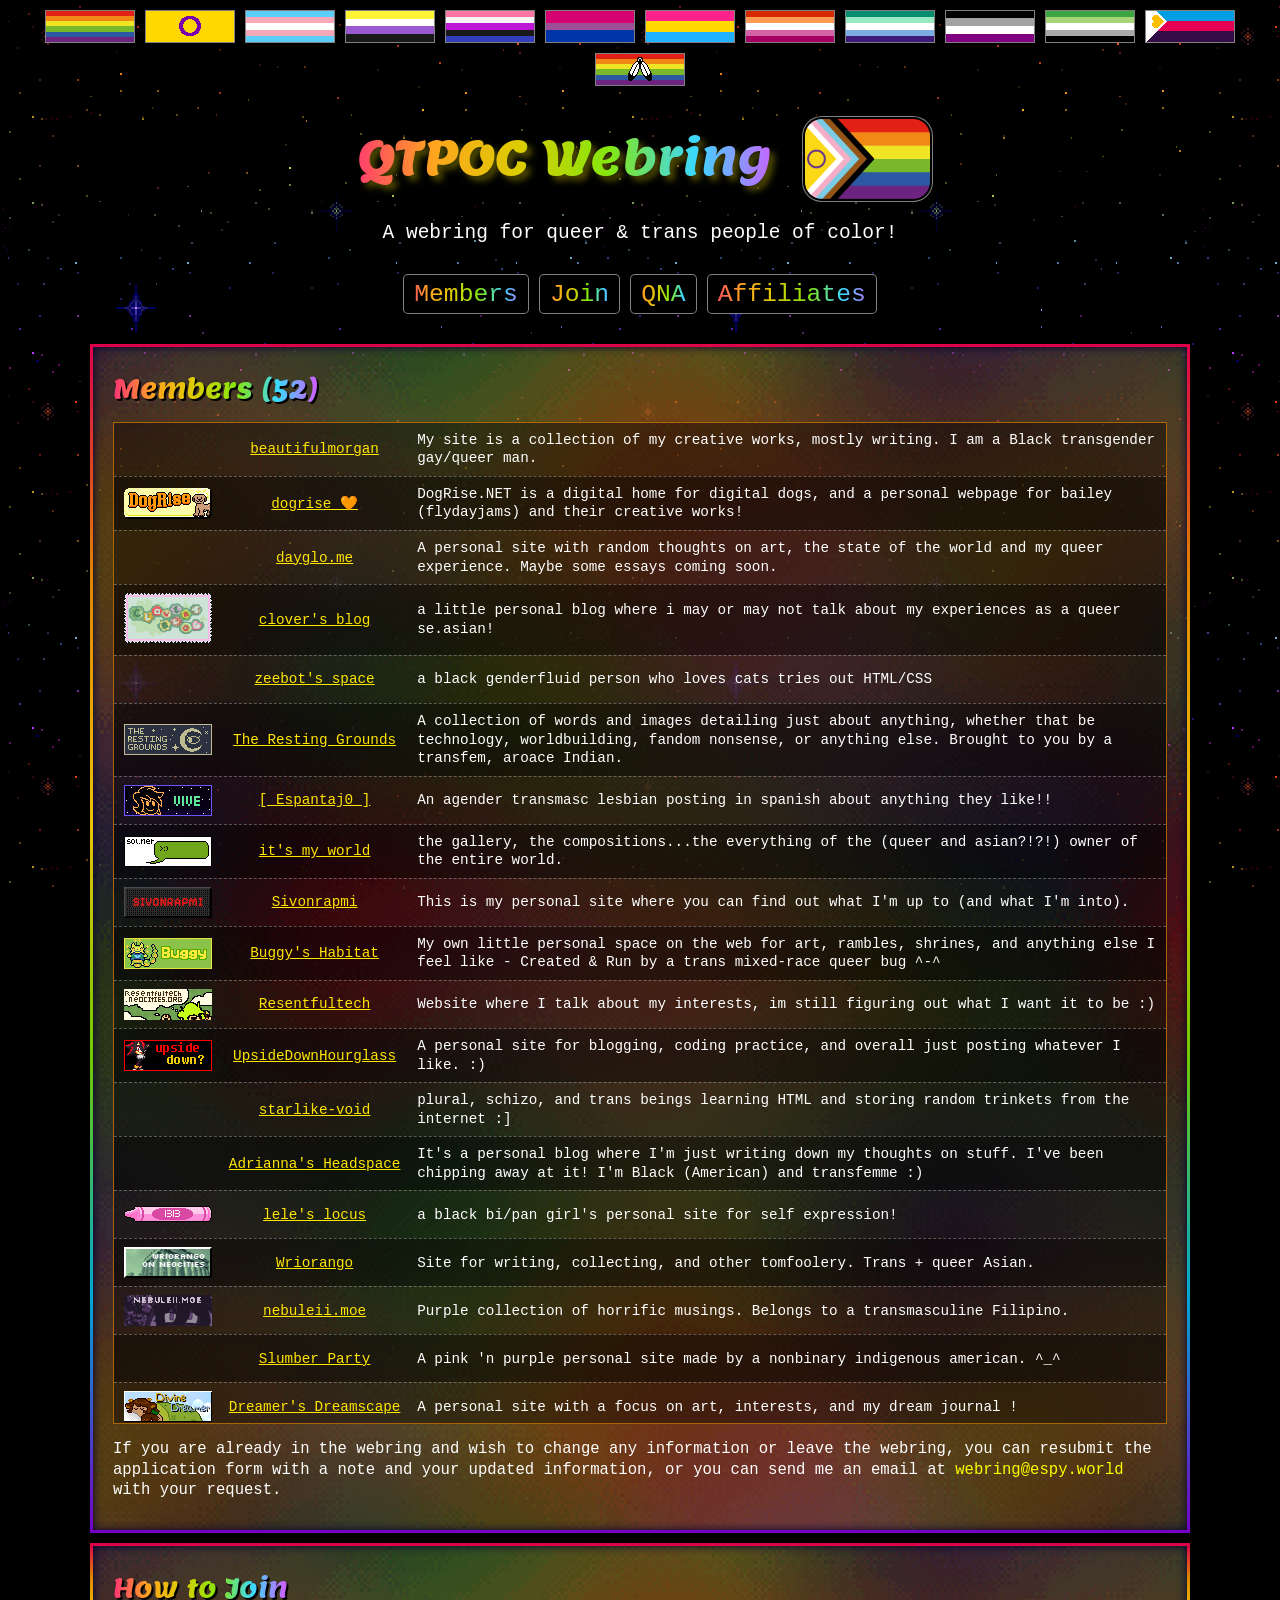
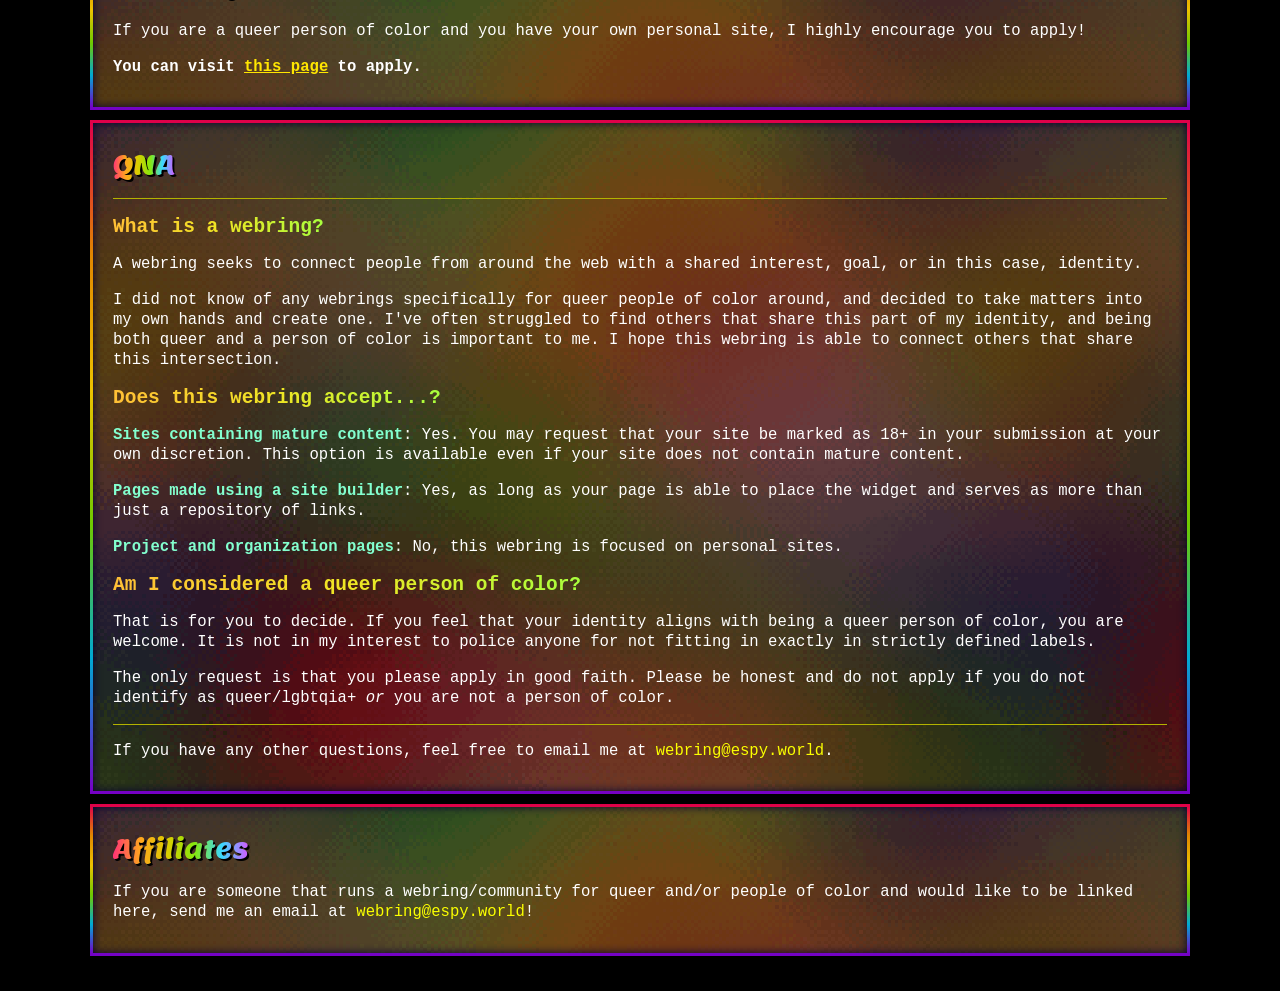
==== commit e37f3f80: "Add member" ====
--- a/index.html
+++ b/index.html
@@ -44,9 +44,29 @@
 			<a href="#affiliates">Affiliates</a>
 		</div>
 		<div class="container" id="members-container">
-			<h1 id="members">Members (<span id="members-count">51</span>)</h1>
+			<h1 id="members">Members (<span id="members-count">52</span>)</h1>
 			<div id="members-wrapper">
 				<table id="members-table">
+					<tr>
+						<td>
+							<div class="member-links">
+								<a
+									class="button-link empty"
+									href="https://beautifulmorgan.neocities.org/"
+									target="_blank"
+									><img src="/assets/blank.png" /></a
+								><a
+									href="https://beautifulmorgan.neocities.org/"
+									target="_blank"
+									>beautifulmorgan</a
+								>
+							</div>
+							<div class="member-desc">
+								My site is a collection of my creative works, mostly writing. I
+								am a Black transgender gay/queer man.
+							</div>
+						</td>
+					</tr>
 					<tr>
 						<td>
 							<div class="member-links">
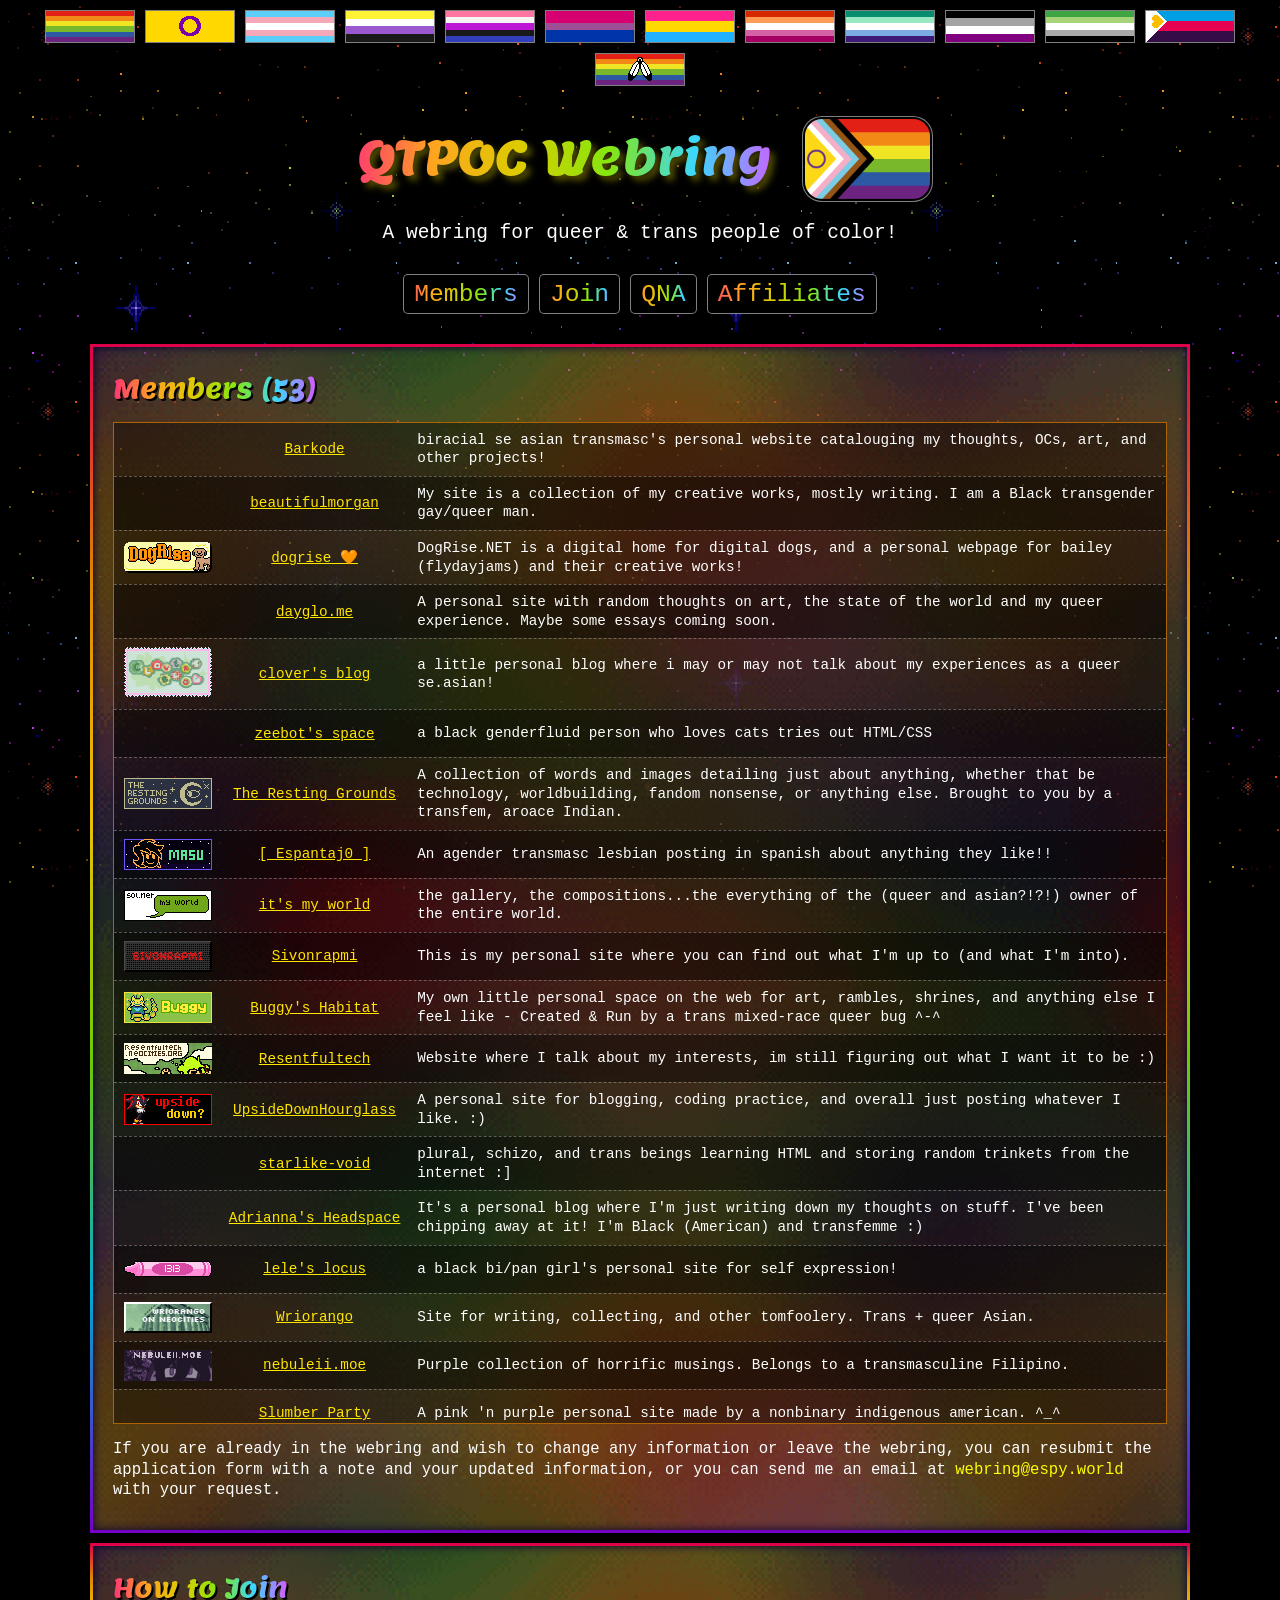
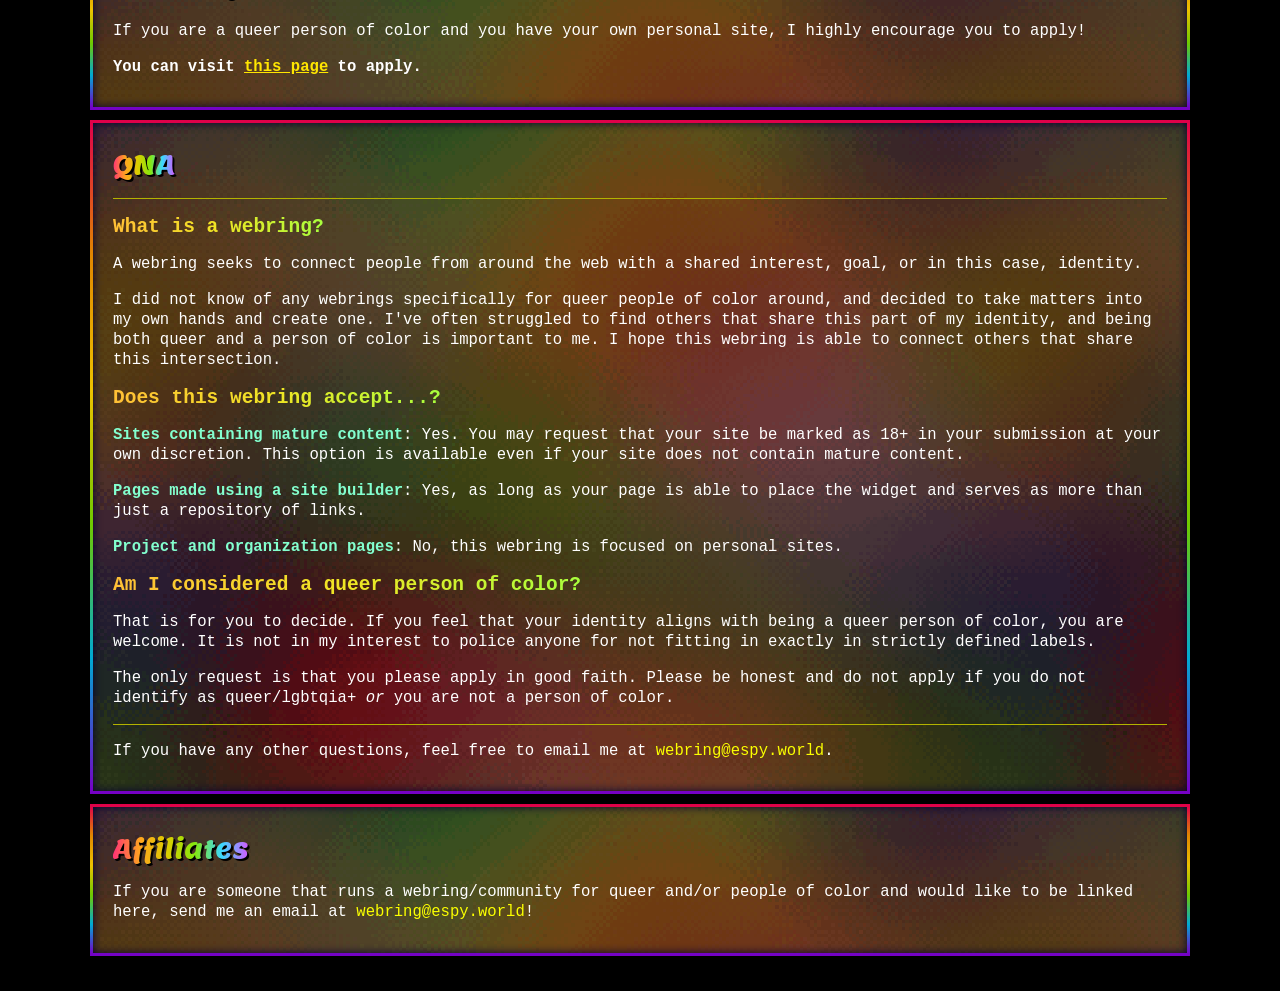
==== commit d75dc9b8: "Add member" ====
--- a/index.html
+++ b/index.html
@@ -44,9 +44,27 @@
 			<a href="#affiliates">Affiliates</a>
 		</div>
 		<div class="container" id="members-container">
-			<h1 id="members">Members (<span id="members-count">52</span>)</h1>
+			<h1 id="members">Members (<span id="members-count">53</span>)</h1>
 			<div id="members-wrapper">
 				<table id="members-table">
+					<tr>
+						<td>
+							<div class="member-links">
+								<a
+									class="button-link empty"
+									href="https://barkode.neocities.org/"
+									target="_blank"
+									><img src="/assets/blank.png" /></a
+								><a href="https://barkode.neocities.org/" target="_blank"
+									>Barkode</a
+								>
+							</div>
+							<div class="member-desc">
+								biracial se asian transmasc's personal website catalouging my
+								thoughts, OCs, art, and other projects!
+							</div>
+						</td>
+					</tr>
 					<tr>
 						<td>
 							<div class="member-links">
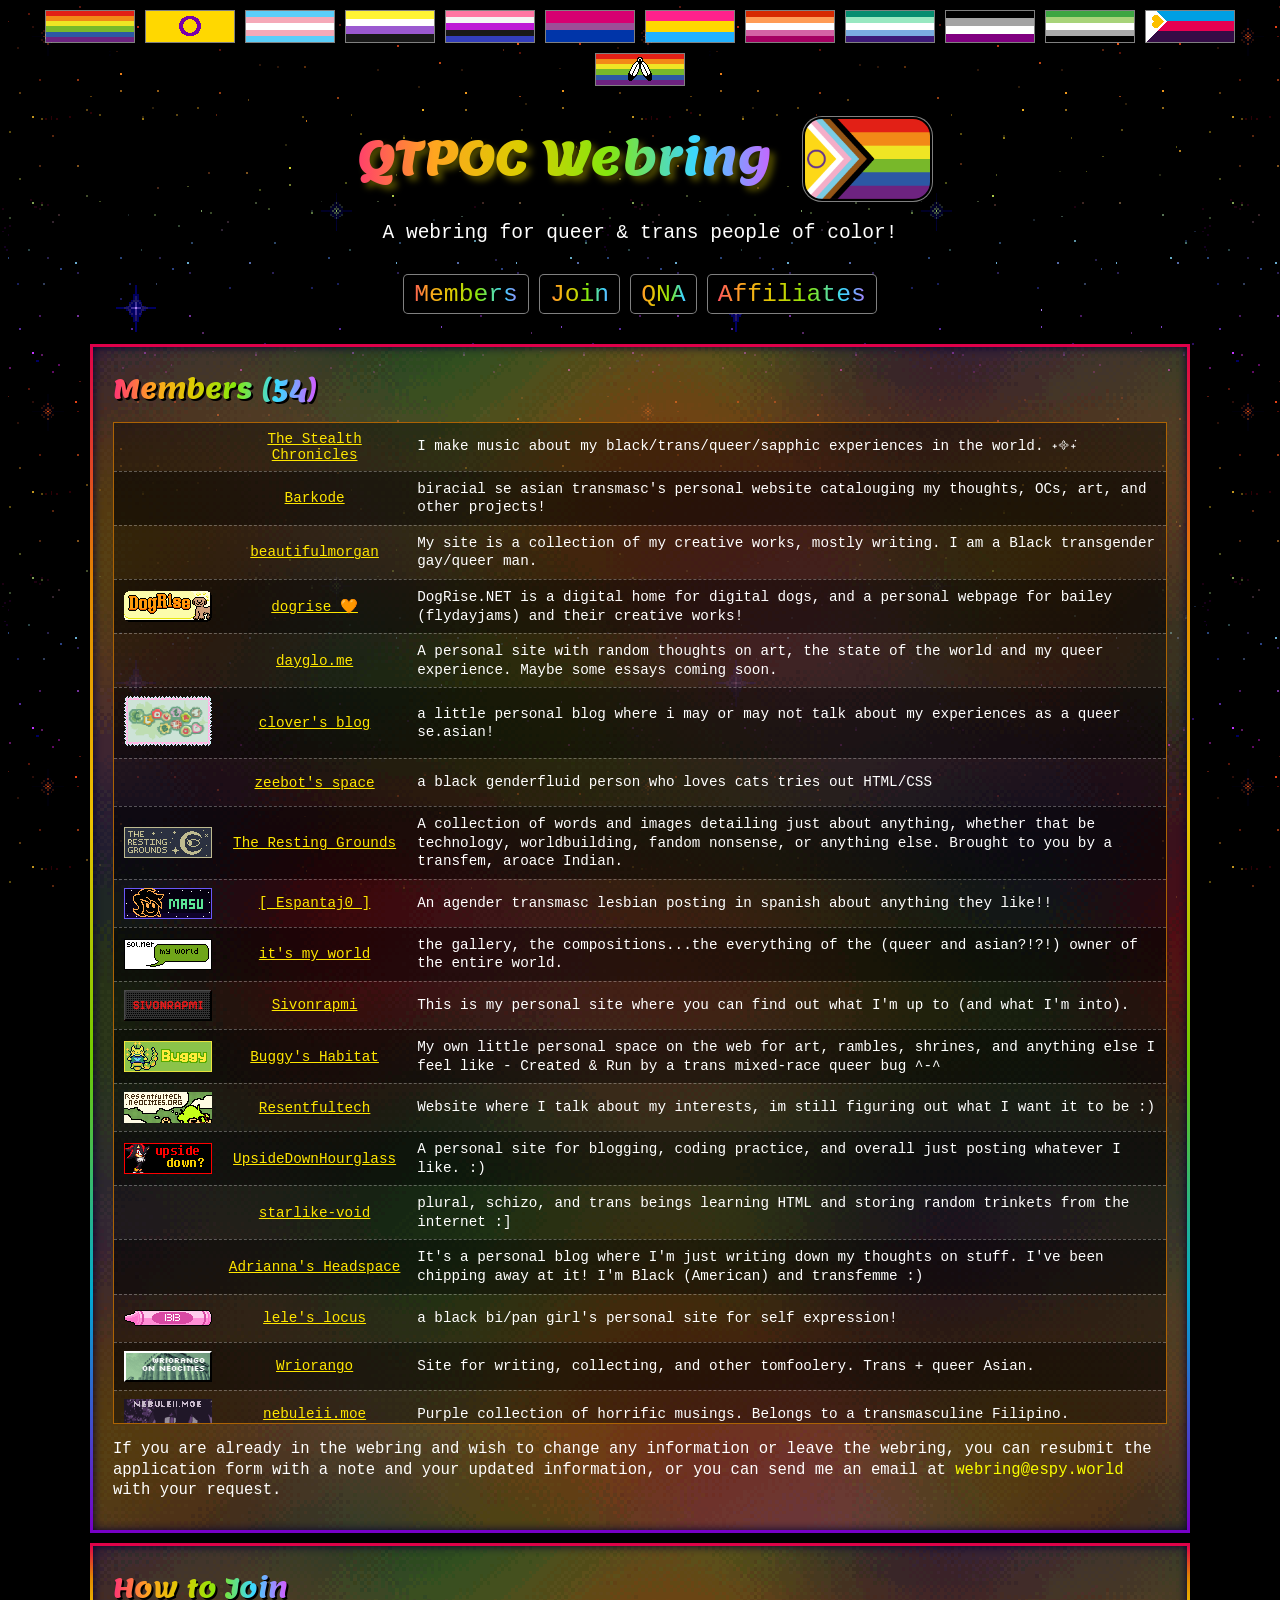
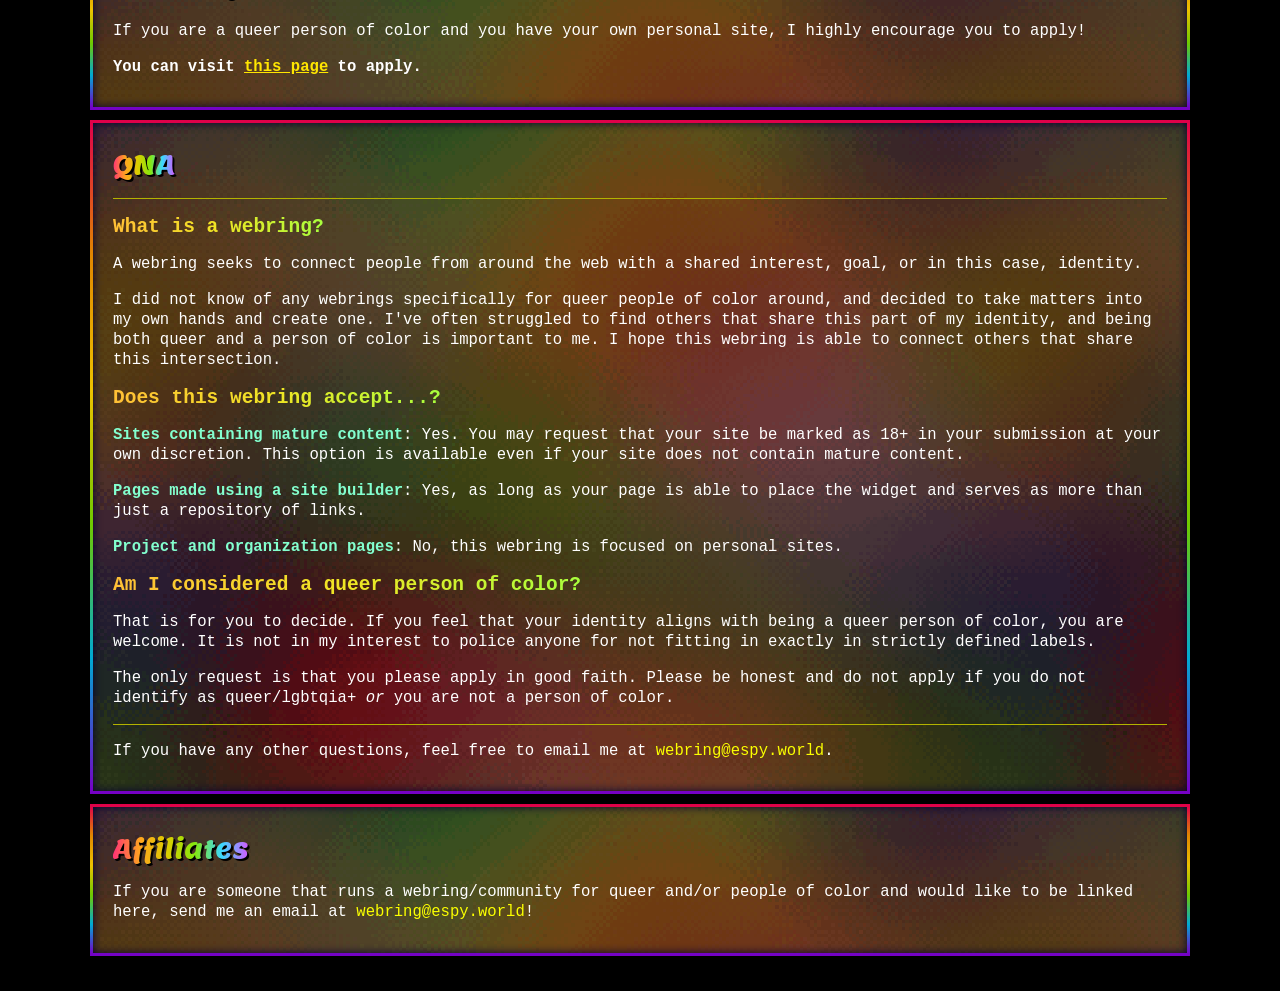
==== commit 3d7daed7: "Add member" ====
--- a/index.html
+++ b/index.html
@@ -44,9 +44,27 @@
 			<a href="#affiliates">Affiliates</a>
 		</div>
 		<div class="container" id="members-container">
-			<h1 id="members">Members (<span id="members-count">53</span>)</h1>
+			<h1 id="members">Members (<span id="members-count">54</span>)</h1>
 			<div id="members-wrapper">
 				<table id="members-table">
+					<tr>
+						<td>
+							<div class="member-links">
+								<a
+									class="button-link empty"
+									href="https://jazellemadeit.nekoweb.org"
+									target="_blank"
+									><img src="/assets/blank.png" /></a
+								><a href="https://jazellemadeit.nekoweb.org" target="_blank"
+									>The Stealth Chronicles</a
+								>
+							</div>
+							<div class="member-desc">
+								I make music about my black/trans/queer/sapphic experiences in
+								the world. ˖᯽݁˖
+							</div>
+						</td>
+					</tr>
 					<tr>
 						<td>
 							<div class="member-links">
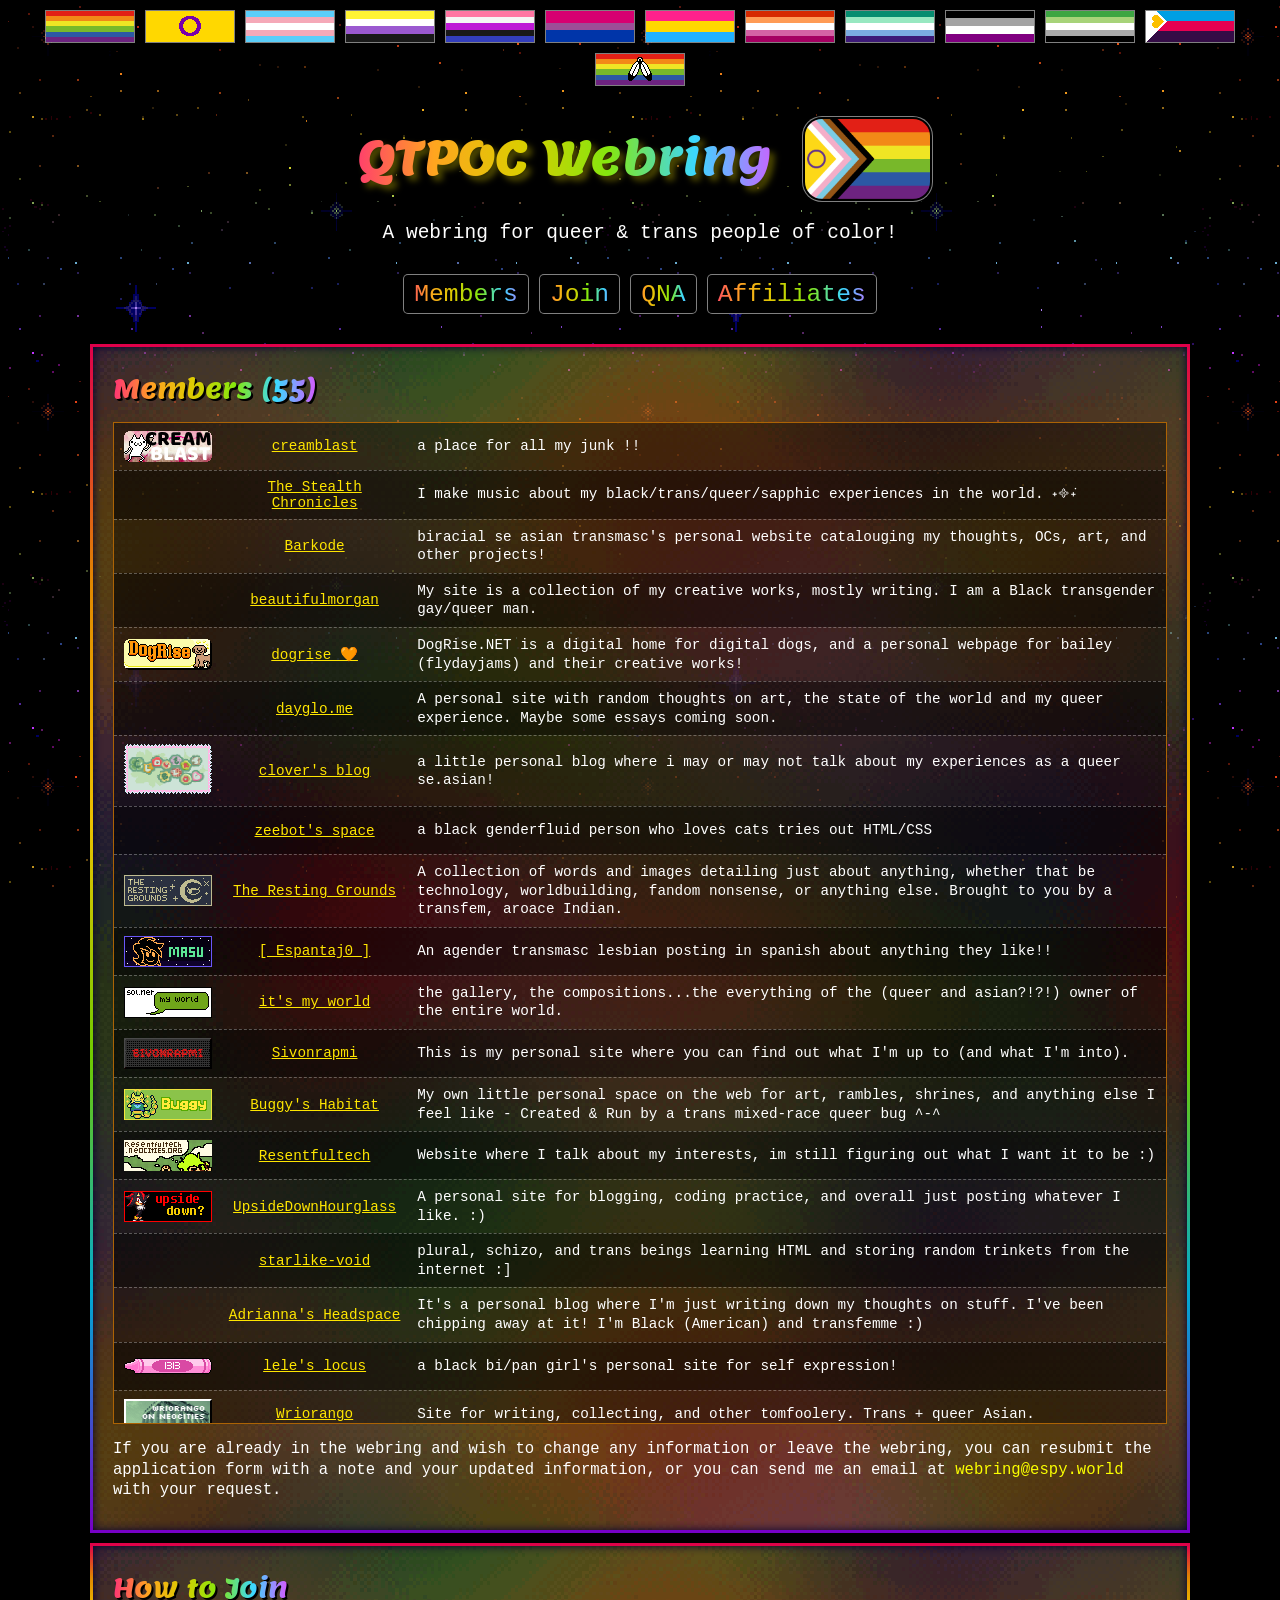
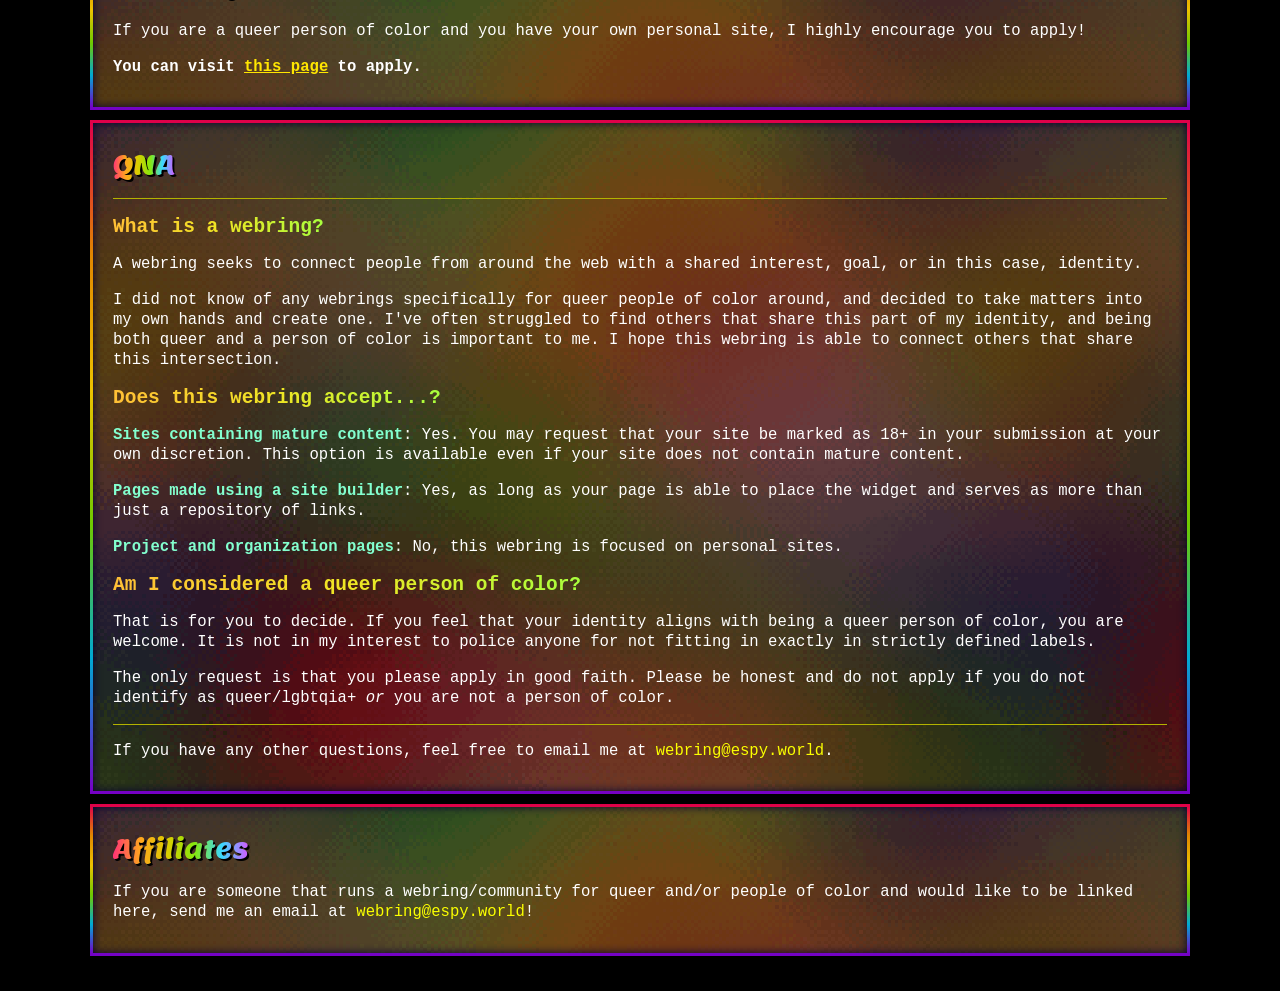
==== commit 1a7c0065: "Add member" ====
--- a/index.html
+++ b/index.html
@@ -44,9 +44,24 @@
 			<a href="#affiliates">Affiliates</a>
 		</div>
 		<div class="container" id="members-container">
-			<h1 id="members">Members (<span id="members-count">54</span>)</h1>
+			<h1 id="members">Members (<span id="members-count">55</span>)</h1>
 			<div id="members-wrapper">
 				<table id="members-table">
+					<tr>
+						<td>
+							<div class="member-links">
+								<a
+									class="button-link"
+									href="https://creamblast.neocities.org/home"
+									target="_blank"
+									><img src="/button/creamblast.gif" /></a
+								><a href="https://creamblast.neocities.org/home" target="_blank"
+									>creamblast</a
+								>
+							</div>
+							<div class="member-desc">a place for all my junk !!</div>
+						</td>
+					</tr>
 					<tr>
 						<td>
 							<div class="member-links">
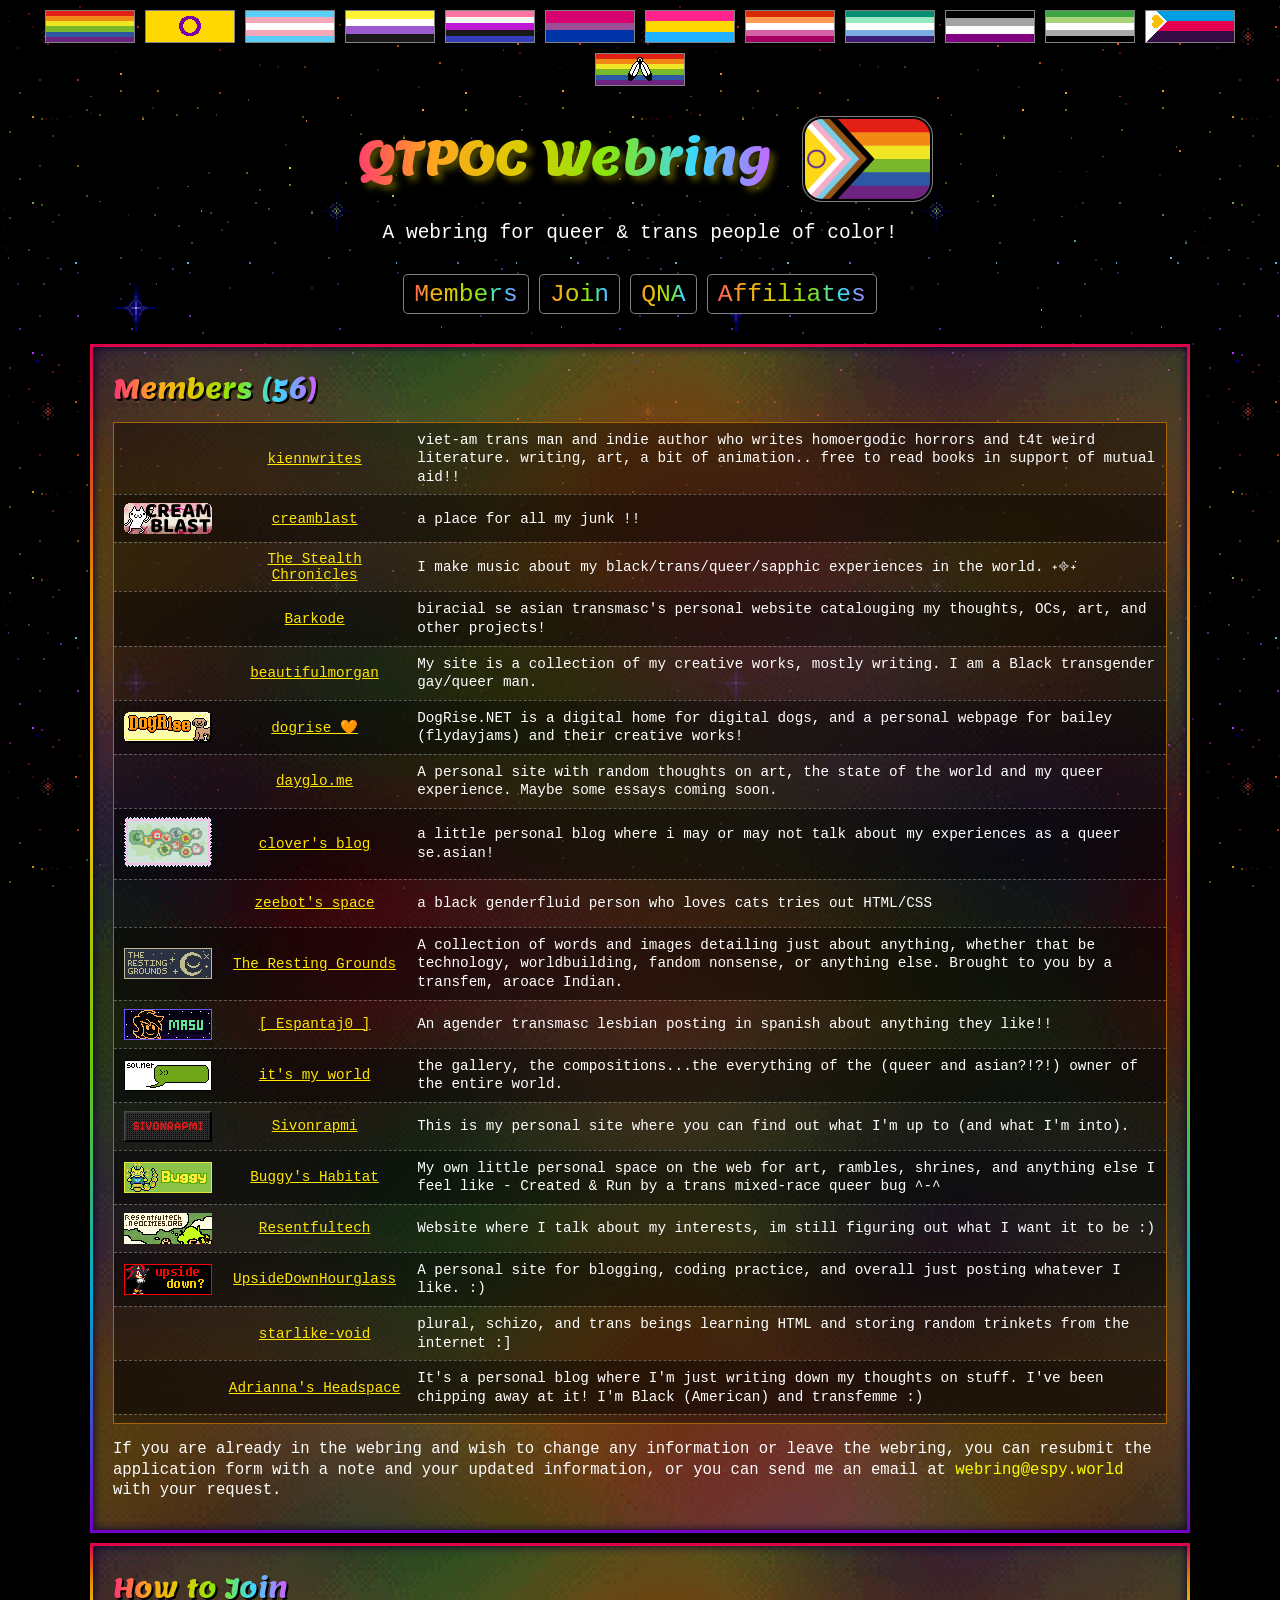
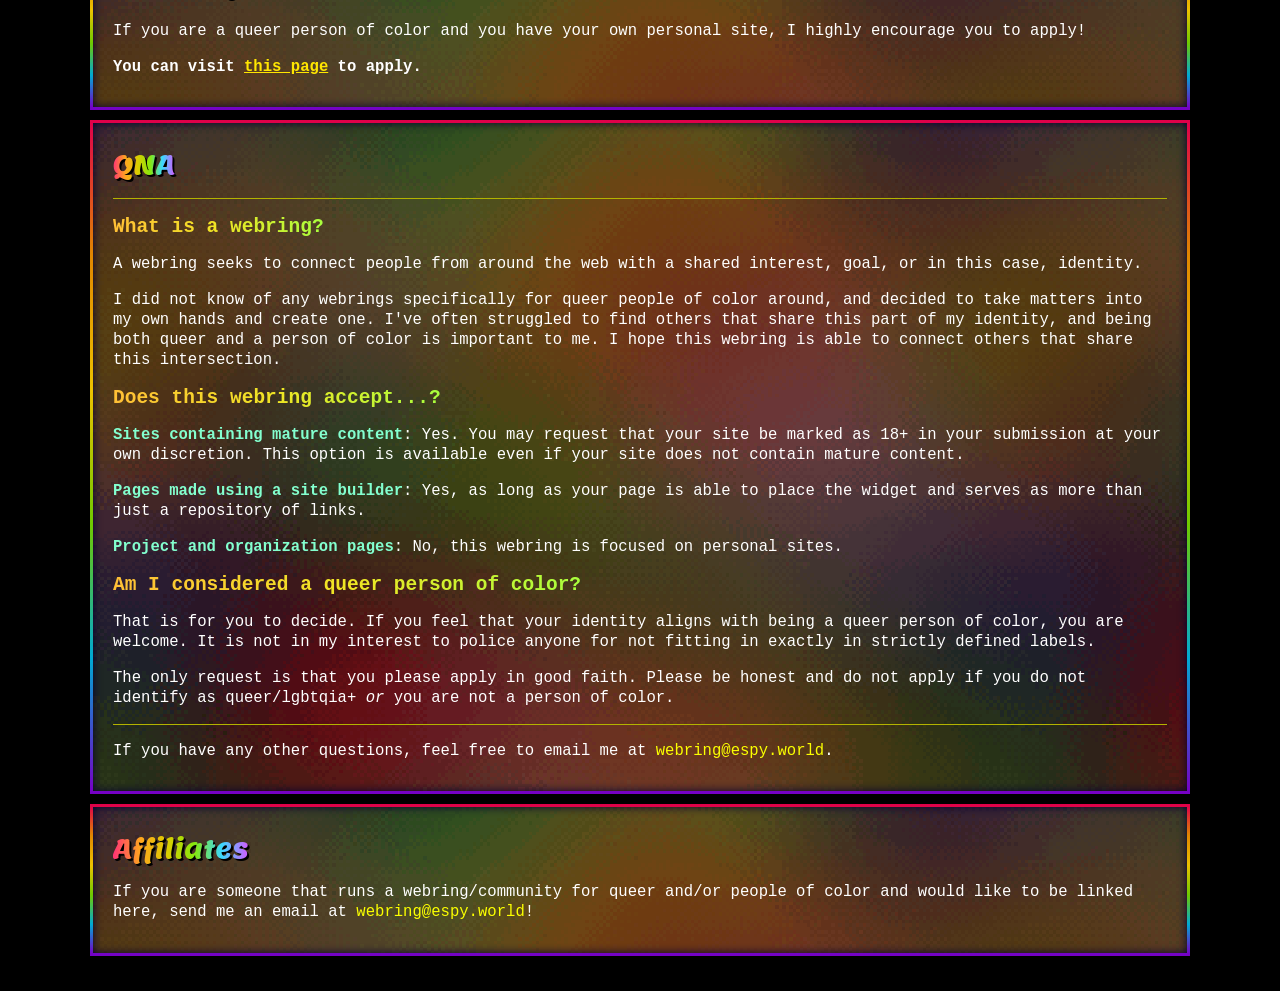
==== commit 6d250753: "Add member" ====
--- a/index.html
+++ b/index.html
@@ -44,9 +44,28 @@
 			<a href="#affiliates">Affiliates</a>
 		</div>
 		<div class="container" id="members-container">
-			<h1 id="members">Members (<span id="members-count">55</span>)</h1>
+			<h1 id="members">Members (<span id="members-count">56</span>)</h1>
 			<div id="members-wrapper">
 				<table id="members-table">
+					<tr>
+						<td>
+							<div class="member-links">
+								<a
+									class="button-link empty"
+									href="https://thefleshof.men"
+									target="_blank"
+									><img src="/assets/blank.png" /></a
+								><a href="https://thefleshof.men" target="_blank"
+									>kiennwrites</a
+								>
+							</div>
+							<div class="member-desc">
+								viet-am trans man and indie author who writes homoergodic
+								horrors and t4t weird literature. writing, art, a bit of
+								animation.. free to read books in support of mutual aid!!
+							</div>
+						</td>
+					</tr>
 					<tr>
 						<td>
 							<div class="member-links">
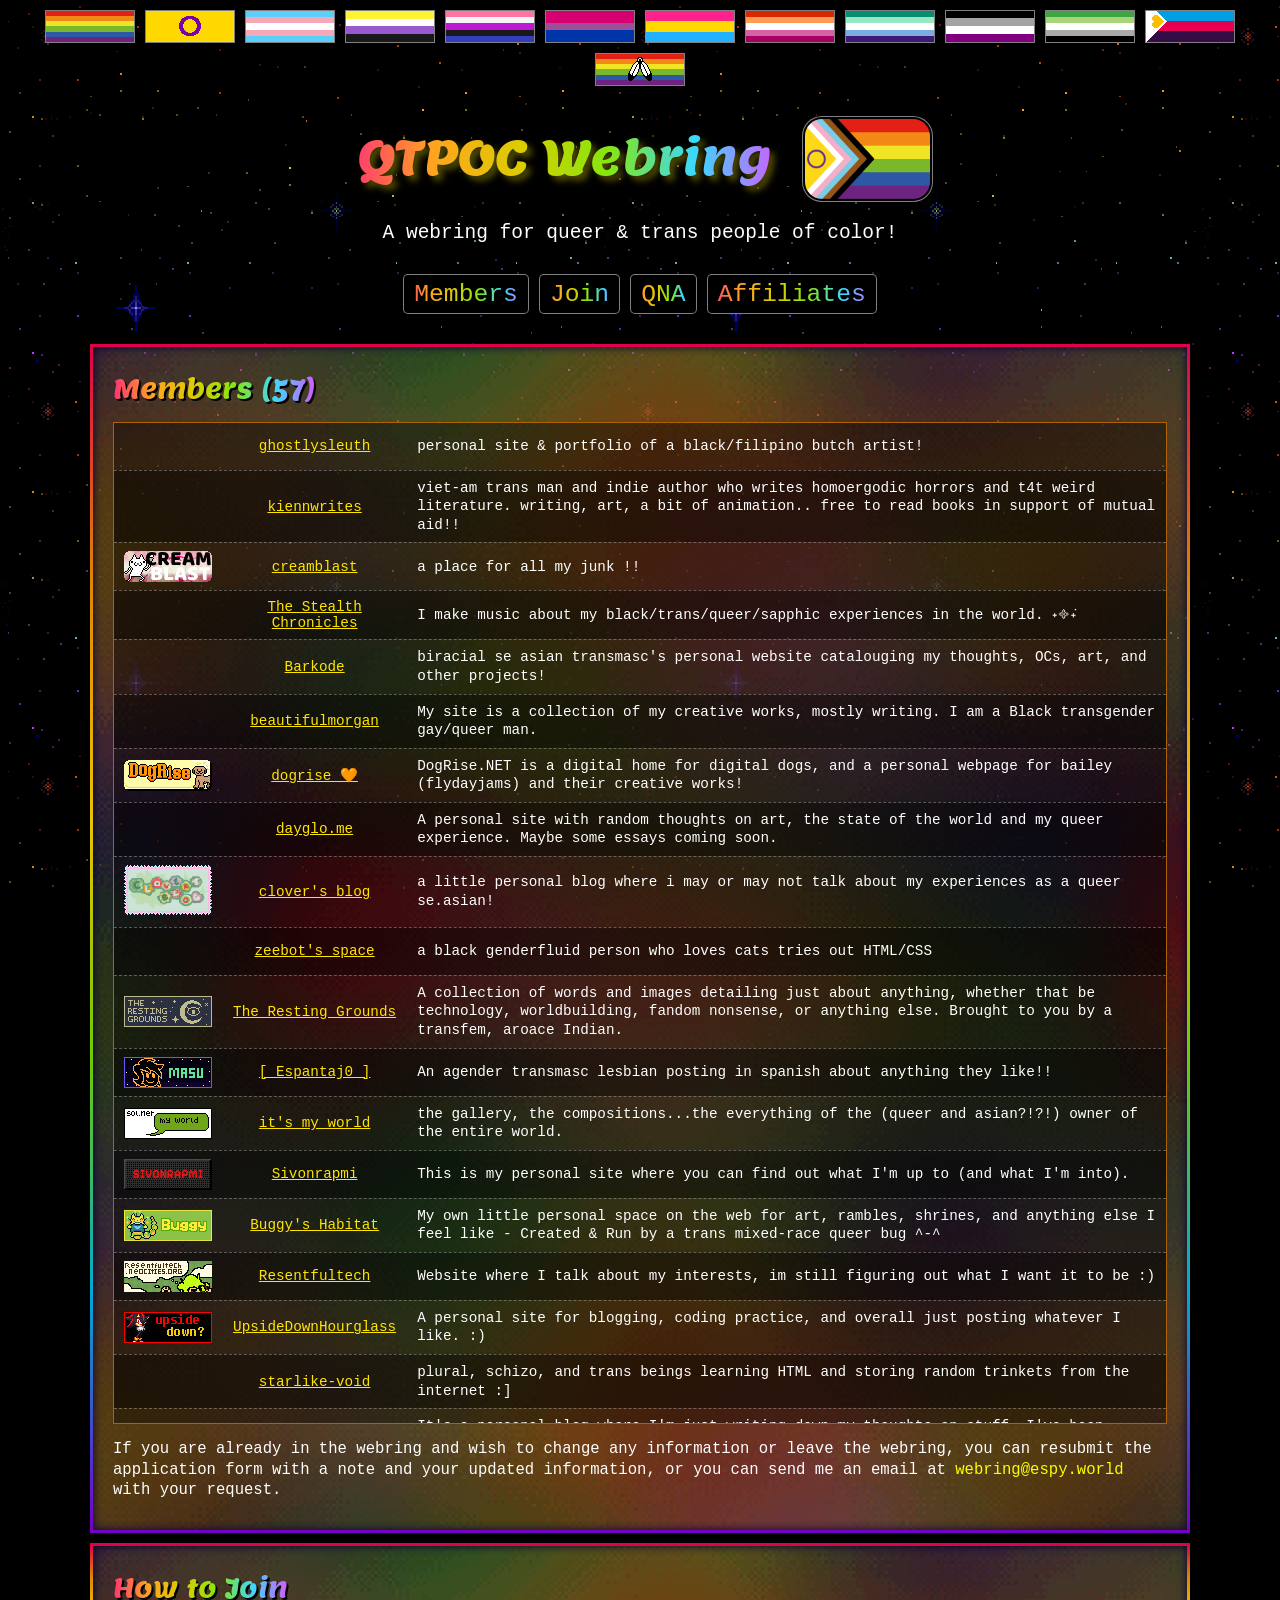
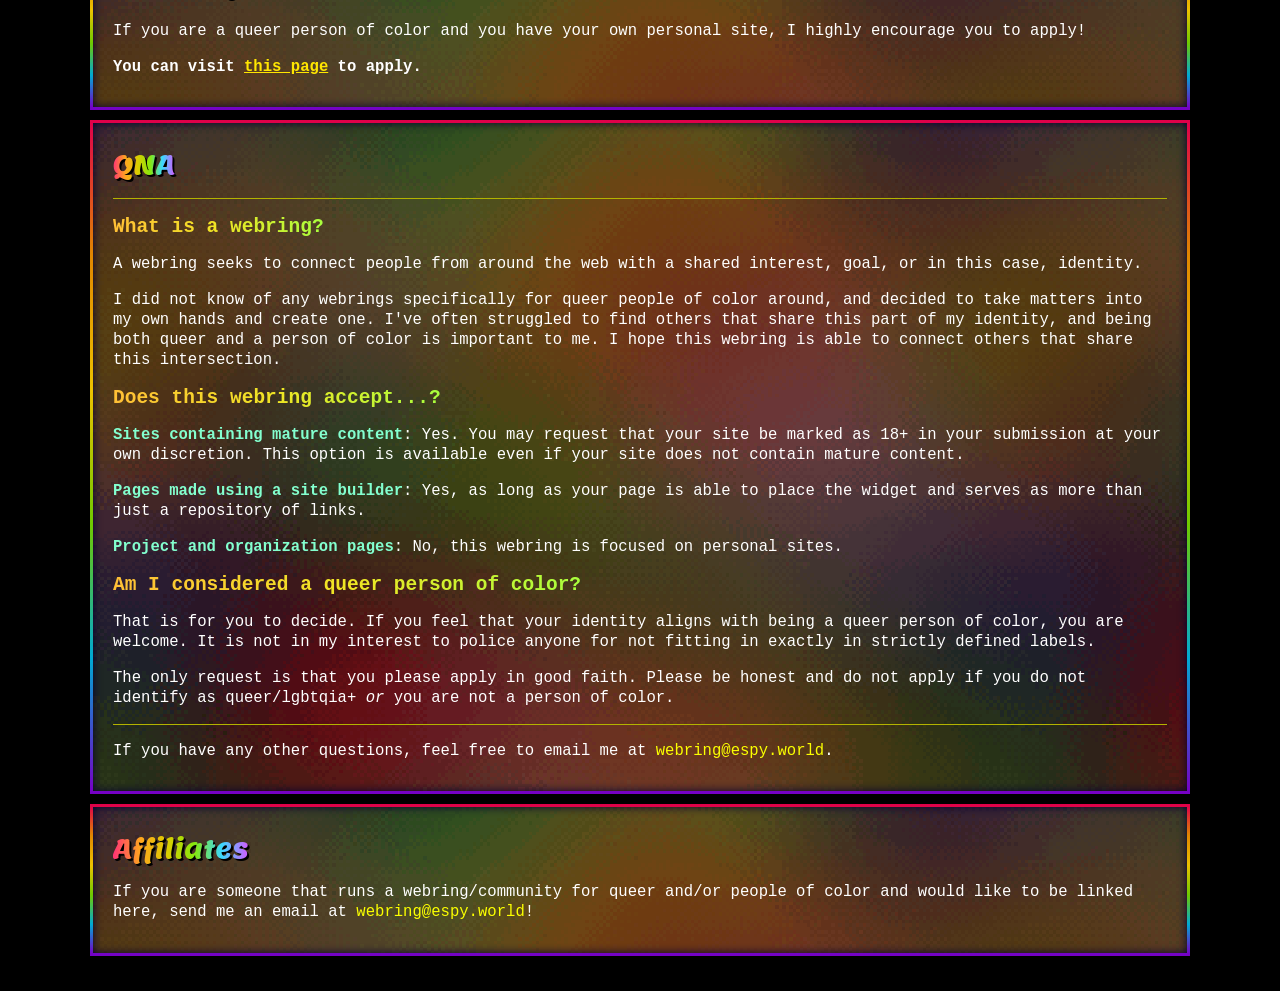
==== commit f15b2210: "Add member" ====
--- a/index.html
+++ b/index.html
@@ -44,9 +44,26 @@
 			<a href="#affiliates">Affiliates</a>
 		</div>
 		<div class="container" id="members-container">
-			<h1 id="members">Members (<span id="members-count">56</span>)</h1>
+			<h1 id="members">Members (<span id="members-count">57</span>)</h1>
 			<div id="members-wrapper">
 				<table id="members-table">
+					<tr>
+						<td>
+							<div class="member-links">
+								<a
+									class="button-link empty"
+									href="http://ghostlysleuth.neocities.org"
+									target="_blank"
+									><img src="/assets/blank.png" /></a
+								><a href="http://ghostlysleuth.neocities.org" target="_blank"
+									>ghostlysleuth</a
+								>
+							</div>
+							<div class="member-desc">
+								personal site &amp; portfolio of a black/filipino butch artist!
+							</div>
+						</td>
+					</tr>
 					<tr>
 						<td>
 							<div class="member-links">
